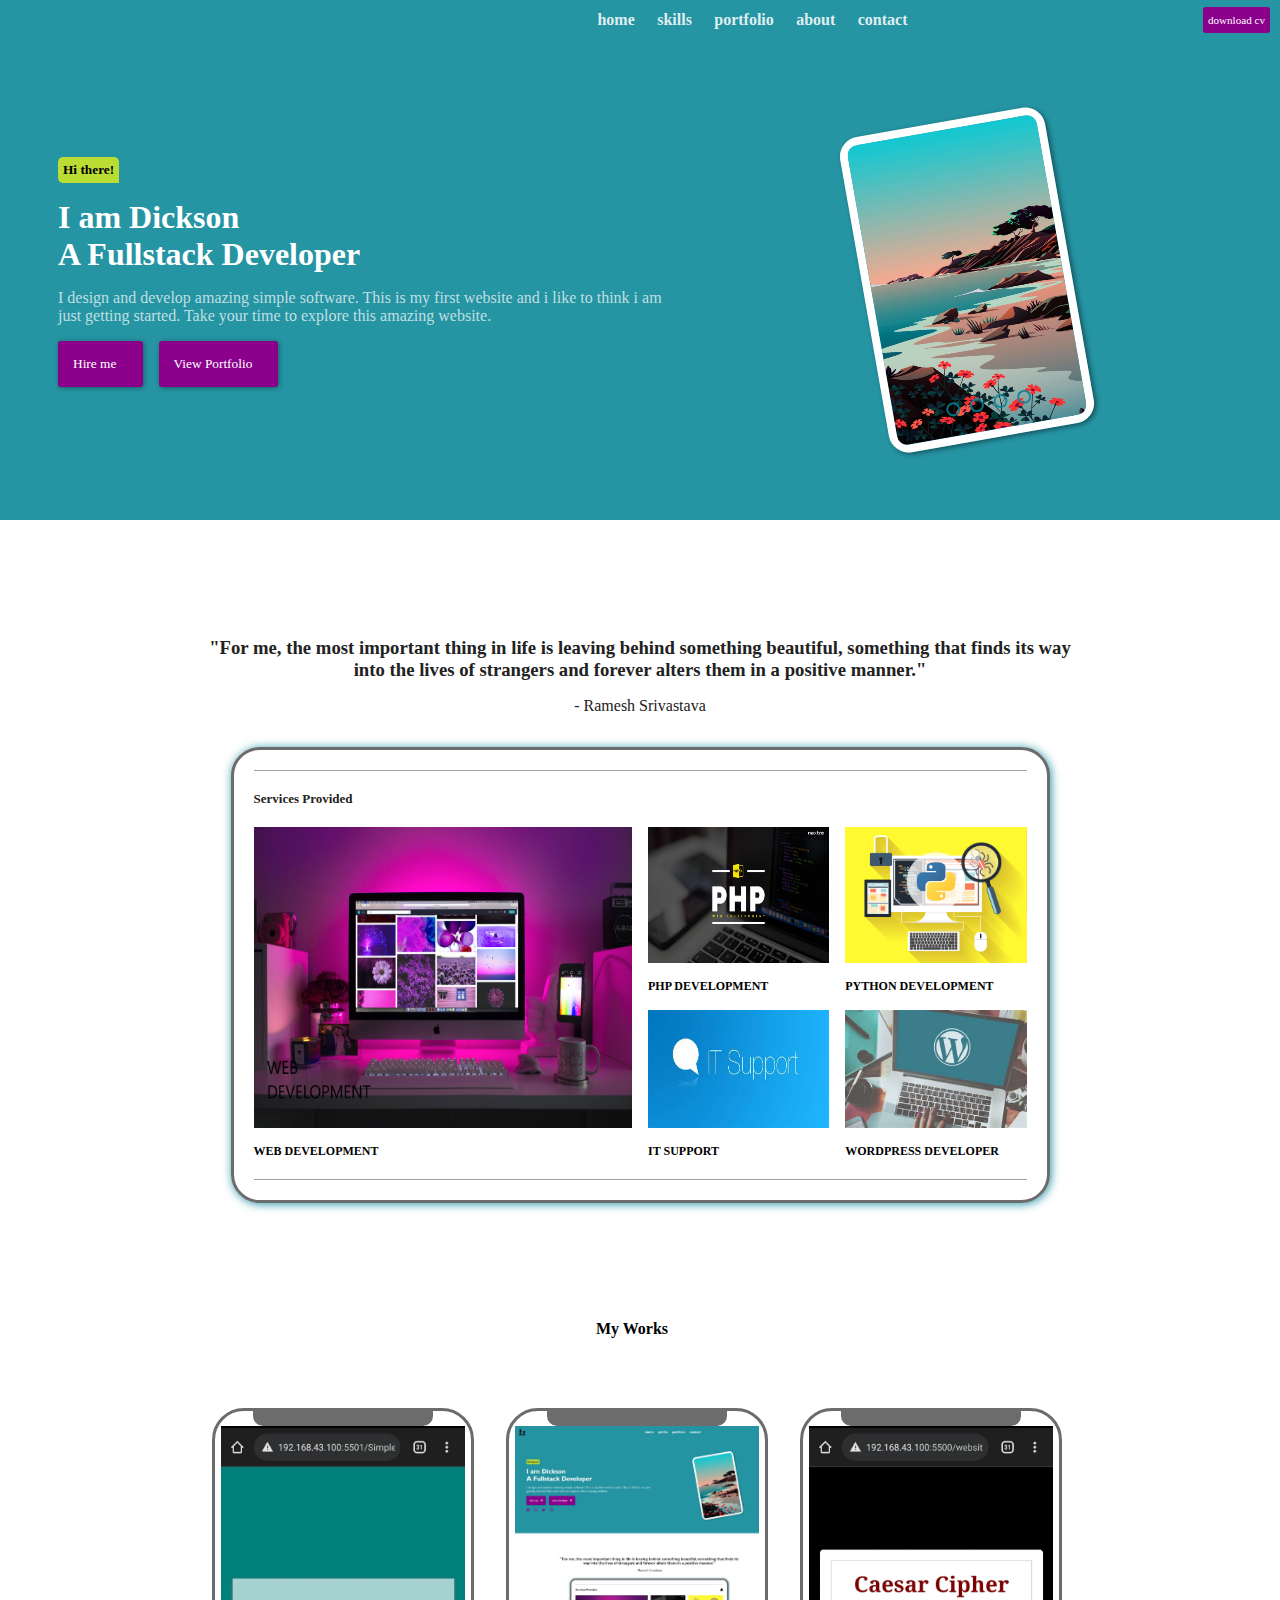
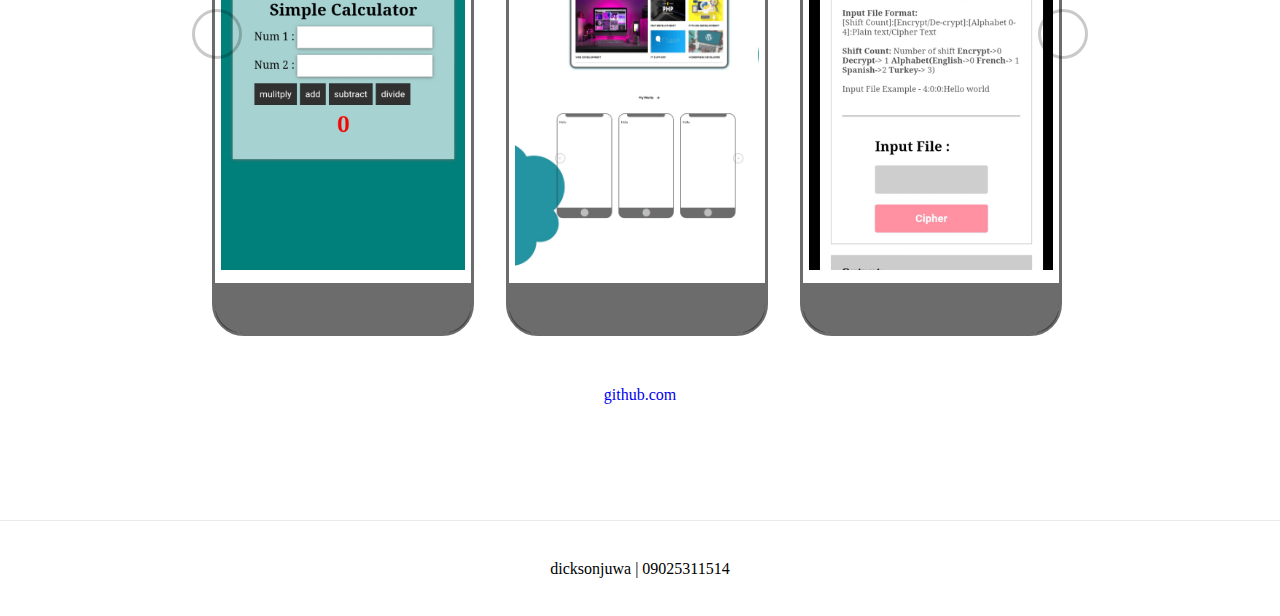
==== index.html @ 3d7883ad "Add files via upload" ====
<!DOCTYPE html>
<html lang="en">
<head>
    <meta charset="UTF-8">
    <meta http-equiv="X-UA-Compatible" content="IE=edge">
    <meta name="viewport" content="width=device-width, initial-scale=1.0">
    <link rel="stylesheet" href="/font-awesome/css/all.css">
    <title>Document</title>
    <link rel="stylesheet" href="index.css">
    <script src="/jquery-3.6.0.min.js"></script>
</head>
<body>

    <div class="one" id="home">
        <header class="" id="header">
            <div class="header-logo">
                <i class="fa fa-chess"></i>
                <div class="header-bars">
                    <i class="fa fa-bars" id="toggleBar"></i>
                    <i class="fa fa-times" id="cancelBar"></i>
                </div>
            </div>
            <div class="link-container" id="link-container">
                <menu>
                    <a href="#home">home</a>
                    <a href="#skills">skills</a>
                    <a href="#portfolio">portfolio</a>
                    <a href="#">about</a>
                    <a href="#contact">contact </a>
                </menu>
                <div class="download">
                    <button onclick="downloadCV()"><a href="#" class="aD">download cv</a></button>
                </div>
            </div>
        </header>
        <main>
            <div class="main-left">
                <span>Hi there!</span>
                <div class="hh1">
                   <h1>I am Dickson</h1>
                    <h1>A Fullstack Developer</h1>
                </div>
                <p>I design and develop amazing simple software. This is my first
                    website and i like to think i am just getting started. Take your time
                    to explore this amazing website.
                </p>
                <div class="explore">
                    <button><a href="" id="btn">Hire me <i class="fa fa-arrow-right"></i></a></button>
                    <button><a href="">View Portfolio <i class="fa fa-arrow-right"></i></a></button>
                </div>
                <div class="social-media">
                    <a href=""><i class="fab fa-facebook"></i></a>
                    <a href=""><i class="fab fa-instagram"></i></a>
                    <a href=""><i class="fab fa-twitter"></i></a>
                    <a href=""><i class="fab fa-github"></i></a>
                </div>
            </div>
            <div class="main-right">
                <div class="phone">
                    <div class="slider">
                        <div class="slides">
                            <input type="radio" name="radio-btn" id="radio1">
                            <input type="radio" name="radio-btn" id="radio2">
                            <input type="radio" name="radio-btn" id="radio3">
                            <input type="radio" name="radio-btn" id="radio4">

                            <div class="slide first">
                                <img src="images/1.jpg" alt="">
                            </div>
                            <div class="slide">
                                <img src="images/2.jpg" alt="">
                            </div>
                            <div class="slide">
                                <img src="images/car.jpg" alt="">
                            </div>
                            <div class="slide">
                                <img src="images/lm.jpg" alt="">
                            </div>

                            <div class="navigation-auto">
                                <div class="auto-btn1"></div>
                                <div class="auto-btn2"></div>
                                <div class="auto-btn3"></div>
                                <div class="auto-btn4"></div>
                            </div>
                        </div>
                        <div class="navigation-manual">
                            <label for="radio1" class="manual-btn"></label>
                            <label for="radio2" class="manual-btn"></label>
                            <label for="radio3" class="manual-btn"></label>
                            <label for="radio4" class="manual-btn"></label>
                        </div>
                    </div>
                </div>
            </div>
        </main>
    </div>

    <div class="two" id="skills">
        <div class="container2-header">
            <h3>"For me, the most important thing in life is leaving behind something beautiful, something that finds its way into the lives of strangers and forever alters them in a positive manner."</h3>
            <p>- Ramesh Srivastava</p>
        </div>
        <div class="profile-container">
            <div class="pch">
                <h4>Services Provided</h4>
                <i class="fa fa-bell"></i>
            </div>
            <div class="skills" id="skills">
                <div class="skills-left">
                    <img src="images/web.jpg" alt="" width="100%" height="100%">
                    <span>WEB DEVELOPMENT</span>
                </div>
                <div class="skills-right">
                    <div class="skrs">
                        <div class="skills-left">
                            <img src="images/php.jpg" alt="" width="100%" height="100%">
                            <span>PHP DEVELOPMENT</span>
                        </div>
                        <div class="skills-left">
                            <img src="images/python.png" alt="" width="100%" height="100%">
                            <span>PYTHON DEVELOPMENT</span>
                        </div>
                    </div>
                    <div class="skrs">
                        <div class="skills-left">
                            <img src="images/its.jpg" alt="" width="100%" height="100%">
                            <span>IT SUPPORT</span>
                        </div>
                        <div class="skills-left">
                            <img src="images/wp.jpg" alt="" width="100%" height="100%">
                            <span>WORDPRESS DEVELOPER</span>
                        </div>
                    </div>
                </div>
            </div>
        </div>
        <i class="cloud-design-two fa fa-cloud"></i>
    </div>
    
    <div class="three" id="portfolio">
        <i class="cloud-design-three fa fa-cloud"></i>
        <i class="fa fa-bird"></i>
        <div class="portfolio-header">
            <h4>My Works</h4>
            <i class="fa fa-arrow-right"></i>
        </div>
        <div class="portfolio-contents">
            <input type="radio" name="prevnext" id="prevRadio" checked>
            <input type="radio" name="prevnext" id="nextRadio">

            <label for="prevRadio" class="nextprev" id="prev">
                <i class="fa fa-arrow-left" ></i>
            </label>
            <label for="nextRadio" class="nextprev" id="next">
                <i class="fa fa-arrow-right" ></i>
            </label>
            <div class="portfolios" id="portfolios" >
                <div class="portfolio" id="portfolio1">
                    <div class="portfolio-item">
                        <div class="portfolio-item-head"></div>
                        <div class="portfolio-item-content" id="a">
                        </div>
                        <div class="portfolio-item-footer">
                            <i class="circ fa fa-circle"></i>
                        </div>
                    </div>
                    <div class="portfolio-item">
                        <div class="portfolio-item-head"></div>
                        <div class="portfolio-item-content" id="b">
                        </div>
                        <div class="portfolio-item-footer">
                            <i class="circ fa fa-circle"></i>
                        </div>
                    </div>
                    <div class="portfolio-item">
                        <div class="portfolio-item-head"></div>
                        <div class="portfolio-item-content" id="c">
                        </div>
                        <div class="portfolio-item-footer">
                            <i class="circ fa fa-circle"></i>
                        </div>
                    </div>
                </div>
                <div class="portfolio" id="portfolio2">
                    <div class="portfolio-item">
                        <div class="portfolio-item-head"></div>
                        <div class="portfolio-item-content" id="d">
                        </div>
                        <div class="portfolio-item-footer">
                            <i class="circ fa fa-circle"></i>
                        </div>
                    </div>
                    <div class="portfolio-item">
                        <div class="portfolio-item-head"></div>
                        <div class="portfolio-item-content" id="e">
                        </div>
                        <div class="portfolio-item-footer">
                            <i class="circ fa fa-circle"></i>
                        </div>
                    </div>
                    <div class="portfolio-item">
                        <div class="portfolio-item-head"></div>
                        <div class="portfolio-item-content" id="f">
                        </div>
                        <div class="portfolio-item-footer">
                            <i class="circ fa fa-circle"></i>
                        </div>
                    </div>
                </div>
            </div>
            
        </div>
        <span class="portfolio-header" ><a href="#" >github.com</a></span>
    </div>
    <!-- Go to Top Button -->
    <a href="#home" class="upp"  id="up"><i class="fa fa-arrow-up"></i></a>
    <div class="footer">
        <p>dicksonjuwa | 09025311514
        </p>
    </div>
    <script src="index.js"></script>
</body>
</html>
---- index.css ----
*{
    margin: 0;
    box-sizing: border-box;
    font-family:'Gill Sans', 'Gill Sans MT';
}

html{
    scroll-behavior: smooth;
}
:root{
    --bgSecond:rgba(27, 27, 27, 0.089);
    --bgFirst: rgba(2, 131, 148, 0.864);
    --btnBg: darkmagenta;
    --btnBgHover:rgb(110, 0, 110);
    --padding: 7px 10px;
    --textcolor:rgba(255, 255, 255, 0.712);
    --fontColor:rgb(34, 34, 34);
    --borderColor:rgba(53, 53, 53, 0.726);
}
a{
    text-decoration: none;
}
.one{
    background-color: var(--bgFirst);
    padding: 0;
    position: relative;
    z-index: 1;
}

header{
    display: flex;
    flex-wrap: wrap;
    padding: var(--padding);
    z-index: 4;
}
.fixed-header{
    position: fixed;
    top: 0;
    left: 0;
    width: 100%;
    background-color: var(--bgFirst);
    z-index: 100;
}
.fixed-header .link-container menu a{
    color: white;
}

/* header logo */
.header-logo{
    position: relative;
    flex:1;
    display: flex;
    align-items: center;
    z-index: 99;
}
.header-logo > i{
    padding: var(--padding);
    color: black;
    font-size: 2rem;
    text-shadow: 5px rgba(0, 0, 0, 0.137);
}
.header-bars{
    position: absolute;
    padding: 0;
    right: 2px;
    line-height: 50%;
    display: none;
}
.header-bars i{
    color: white;
    border: 1px solid rgba(255, 255, 255, 0.774);
    padding: var(--padding);
    cursor: pointer;
}

/* link container */
.link-container{
    flex: 4;
    display: flex;
    align-items: center;
}
.link-container menu{
    flex: 2;
    display: flex;
    flex-wrap: wrap;
    gap: 1.4rem;
    justify-content: center;
}
.link-container menu a{
    color: rgba(255, 255, 255, 0.87);
    font-weight: 600;
    transition: all .3s ease-in-out;
}
.link-container menu a:hover{
    transform: scale(1.2);
}
.download button{
    padding: 5px;
    border: none;
    outline: 0;
    border-radius: 3px;
    background-color: var(--btnBg);
    cursor: pointer;
}
.download button:hover{
    background-color: var(--btnBgHover);
}
.download button a{
    color: white;
    font-size: smaller;
}

/* fixed Header */
.fixed-nav{
    position: fixed;
    top: 0;
    left: 0;
    width: 100%;
    background-color: blueviolet;
    color: white;
    transition: all .3s ease-in-out;
}


main{
    padding: 5rem 10px;
    display: flex;
    flex-wrap: wrap;
}
main > div{
    flex: 1;
}
.main-left{
    display: flex;
    flex-direction: column;
    gap: 1rem;
    justify-content: center;
    padding-left: 3rem;
    color: white;
    z-index: 3;
}
.main-left span{
    position: relative;
    background-color: rgba(255, 255, 0, 0.685);
    color: black;
    font-weight: bold;
    font-size: smaller;
    width: fit-content;
    padding: 5px;
    border-radius: 5px 5px 0 5px;
}
.main-left p{
    color: var(--textcolor);
}
.explore{
    display: flex;
    gap: 1rem;
}
.explore button{
    padding: 15px;
    border: none;
    outline: none;
    border-radius: 3px;
    background-color: var(--btnBg);
    cursor: pointer;
    box-shadow: 1px 1px 5px rgba(0, 0, 0, 0.356);
}
.explore button a{
    color: white;
    display: flex;
    gap: 0.7rem;
    justify-content: center;
    align-items: center;
}
.social-media{
    display: flex;
    gap: 1.5rem;
}
.social-media a{
    text-decoration: none;
    color: var(--btnBg);
}
.phone{
    position: relative;
    height: 20rem;
    width: 13rem;
    margin: auto;
    border: 8px solid white;
    padding: 0;
    border-radius: 20px;
    box-shadow: 2px 2px 5px rgba(0, 0, 0, 0.466);
    transform: rotate(-10deg);
    z-index: 3;
}

.slider{
    width: 100%;
    height: 100%;
    border-radius: 10px;
    overflow: hidden;
}

.slides{
    width: 500%;
    height: 100%;
    display: flex;
}
.slides input{
    display: none;
}
.slide{
    width: 20%;
    transition: 2s;
}
.slide img{
    width: 100%;
    height: 100%;
}


.navigation-manual{
    position: absolute;
    width: 100%;
    margin-top: -40px;
    display: flex;
    justify-content: center;
}

/* .manual-btn{
    border: 2px solid var(--bgFirst);
    padding: 5px;
    border-radius: 10px;
    cursor: pointer;
    transition: 1s;
} */
.manual-btn:not(:last-child){
    margin-right: 10px;
}

.manual-btn:hover{
    background-color: var(--bgFirst);
}

#radio1:checked ~ .first{
    margin-left: 0;
}
#radio2:checked ~ .first{
    margin-left: -20%;
}
#radio3:checked ~ .first{
    margin-left: -40%;
}
#radio4:checked ~ .first{
    margin-left: -60%;
}

.navigation-auto{
    position: absolute;
    bottom: 20px;
    width: 100%;
    display: flex;
    justify-content: center;
}

.navigation-auto div{
    border: 2px solid var(--bgFirst);
    padding: 5px;
    border-radius: 10px;
    transition: 1s;
}

.navigation-auto div:not(:last-child){
    margin-right: 10px;
}

#radio1:checked ~ .navigation-auto .auto-btn1{
    background: var(--bgFirst);
}
#radio2:checked ~ .navigation-auto .auto-btn2{
    background: var(--bgFirst);
}
#radio3:checked ~ .navigation-auto .auto-btn3{
    background: var(--bgFirst);
}
#radio4:checked ~ .navigation-auto .auto-btn4{
    background: var(--bgFirst);
}


.two{
    width: 100%;
    height: 50rem;
    position: relative;
    right: 0;
    padding: 10px;
    display: flex;
    flex-direction: column;
    gap: 2rem;
    justify-content: center;
    align-items: center;
    overflow: hidden;
}
/* .two-display{
    transition: all 2s ease;
    animation: animate-display-container-right 1s 1 ease;
} */
@keyframes animate-display-container-right{
    from{
        right: -100%;
    }
    to{
        right: 0;
    }
}

.container2-header{
    width: 70%;
    text-align: center;
    display: flex;
    flex-direction: column;
    gap: 1rem;
    color: var(--fontColor);
}

.profile-container{
    width: 65%;
    display: flex;
    flex-direction: column;
    border: 3px solid var(--borderColor);
    border-radius: 1.8rem;
    padding: 20px;
    box-shadow: 1px 1px 10px var(--bgFirst);
}

.pch{
    display: flex;
    padding: 20px 0;
    border-top: 1px solid rgba(53, 53, 53, 0.466);
}
.pch h4{
    flex: 4;
    color: var(--fontColor);
    font-size: small;
}

.skills{
    flex: 4;
    display: flex;
    padding-bottom: 20px;
    border-bottom: 1px solid rgba(53, 53, 53, 0.466);
    gap: 1rem;
    width: 100%;
}

.skills > div{
    flex: 1;
}

.skills span{
    font-weight: 600;
    font-size: 12px;
}

.skills-left{
    display: flex;
    flex-direction: column;
    gap: 1rem;
}

.skills-right{
    display: flex;
    flex-direction: column;
    gap: 1rem;
}

.skills-right .skrs{
    flex: 1;
    display: flex;
    gap: 1rem;
}
.skrs > div{
    flex: 1;
}

/* Container Three Starts Here */

.three{
    height: 50rem;
    position: relative;
}
.portfolio-header{
    margin-bottom: 20px;
    display: flex;
    justify-content: center;
    align-items: center;
    gap: 1rem;
}
.portfolio-contents{
    width: 70%;
    padding: 10px;
    margin: auto;
    position: relative;
    overflow: hidden;
}

.portfolio-contents input{
    display: none;
}

.nextprev{
    position: absolute;
    top: 0;
    border: 3px solid rgba(0, 0, 0, 0.212);
    color: rgba(0, 0, 0, 0.212);
    cursor: pointer;
    padding: 10px;
    width: 50px;
    height: 50px;
    display: flex;
    justify-content: center;
    align-items: center;
    border-radius: 50%;
    z-index: 1;
    animation: animate-nextPrev 2s infinite ease-in-out;
}

.nextprev:hover{
    color: rgba(0, 0, 0, 0.616);
    transform: scale(0.9);
}

.nextprevHide{
    display: none;
}

#prev{
    top: 40%;
    left: 0;
}

#next{
    top: 40%;
    right: 0;
}

@keyframes animate-nextPrev{
    from{transform: scale(1);}
    to{transform: scale(1.1);}
}

.portfolios{
    width: 200%;
    padding: 10px;
    top: 0;
    left: 0%;
    position: relative;
    display: flex;
    gap: 2rem;
    transition: left 2s ease;
}

/* #prevRadio:checked ~ .portfolios{
    left: 0%;
}

#nextRadio:checked ~ .portfolios{
    left: -100%;
} */

.portfolio{
    flex: 100%;
    display: flex;
    gap: 2rem;
    padding: 30px 0;
}

.portfolio-item{
    flex: 33.3%;
    height: 33rem;
    border: 3px solid var(--borderColor);
    border-radius: 2rem;
    position: relative;
}

.portfolio-item-head{
    width: 70%;
    height: 15px;
    border-bottom-left-radius: 10px;
    border-bottom-right-radius: 10px;
    margin: auto;
    background-color: var(--borderColor);
}

.portfolio-item-footer{
    width: 100%;
    height: 50px;
    position: absolute;
    bottom: 0;
    border-bottom-left-radius: 26px;
    border-bottom-right-radius: 26px;
    margin: auto;
    background-color: var(--borderColor);
}

.circ{
    position: absolute;
    font-size: 40px;
    line-height: 40px;
    color: rgba(255, 255, 255, 0.568);
    top: 10%;
    left: 43%;
}
.portfolio-item-content{
    padding: 16px 10px;
    width: 95%;
    height: 85%;
    margin: auto;
    background-size: cover;
}

#a{
    background-image: url("images/a.png");
}
#b{
    background-image: url("images/f.jpeg");
}
#c{
    background-image: url("images/b.png");
}
#d{
    background-image: url("images/d.png");
}
#e{
    background-image: url("images/e.png");
}
#f{
    background-image: url("images/c.png");
}
.cloud-design-three{
    position: absolute;
    bottom: 0;
    left: -20%;
    font-size: 500px;
    color: var(--bgFirst);
    border: none;
    z-index: 0;
    transform: rotate(80deg);
}
.cloud-design-two{
    position: absolute;
    bottom: 0;
    right: -30%;
    font-size: 500px;
    color: var(--bgFirst);
    border: none;
    z-index: -1;
    transform: rotate(270deg);
}
.upp{
    display: none;
}
.up{
    background-color: var(--bgFirst);
    color: white;
    position: fixed;
    width: 50px;
    height: 50px;
    display: flex;
    align-items: center;
    justify-content: center;
    bottom: 20px;
    right: 20px;
    padding: 1rem;
    border-radius: 50%;
    font-weight: bolder;
    transition: all .3s ease-in-out;
    animation: up-animate 2s infinite 2s ease-in-out;
}
@keyframes up-animate{
    from{transform: scale(1);}
    to{transform: scale(1.2);}
}
.up:hover{
    transition: all .3s ease;
    transform: scale(1.2);
}


.footer{
    position: relative;
    bottom: 0;
    height: 6rem;
    border-top: 1px solid var(--bgSecond);
    display: flex;
    justify-content: center;
    align-items: center;
}
@media (max-width: 920px) {
    .portfolios{
        width: 300%;
    }
    .portfolio{
        flex: 150%;
    }
    .portfolio-item{
        flex: 75%;
    }
    
    
}

@media (max-width:640px){
    header{
        flex-direction: column;
    }
    .header-bars{
        display: block;
    }
    .header-bars #cancelBar{
        display: none;
    }

    main{
        flex-direction: column;
        position: relative;
    }
    .one{
        overflow: hidden;
    }
    .phone{
        position: absolute;
        top: 10%;
        right: -25%;
        z-index: 1;
    }

    .main-left{
        padding-left: 0;
    }

    .hh1{
        font-size: small;
    }
    .link-container{
        display: none;
    }  
    .show-link{
        display: flex;
        position: relative;
        width: 100%;
        top: 0;
        left: 0;
        flex-direction: column;
        justify-content: left;
        padding: 10px 0;
        background-color: var(--bgSecond);
        transition: all .3s ease-in-out;
        animation: animate-mobilemenu .4s 1 ease-in-out;
    }
    .show-link menu{
        display: flex;
        gap: 1.5rem;
        width: 100%;
        flex-direction: column;
        padding: 10px;
    }
    @keyframes animate-mobilemenu{
        from{
            top: 0;
            left: -100%;
            transform: rotate(-45deg);
        }
        to{left: 0;}
    }
    .link-container menu a:hover{
        transform: scale(1);
    }
    .two{
        height: 40rem;
    }

    .container2-header{
        width: 100%;
        font-size: smaller;
    }
    .profile-container{
        width: 100%;
        padding: 10px;
        height: auto;
        flex-direction: column;
    }
    .pch{
        padding: 10px 0;
    }
    .skills{
        gap: 0.5rem;
    }
    .skills span{
        font-size: 12px;
        font-weight: 200;
    }
    .skills-left{
        gap: 0.5rem;
        display: flex;
        justify-content: center;
    }
    .skills-right{
        gap: 0.5rem;
    }
    .skills-right .skrs{
        gap: 0.5rem;
    }

    .cloud-design-three{
        left: -60%;
    }
    .cloud-design-two{
        right: -80%;
    }
    .portfolios{
        width: 600%;
    }
    .portfolio{
        flex: 300%;
    }
    .portfolio-item{
        flex: 1;
    }
    
    

}
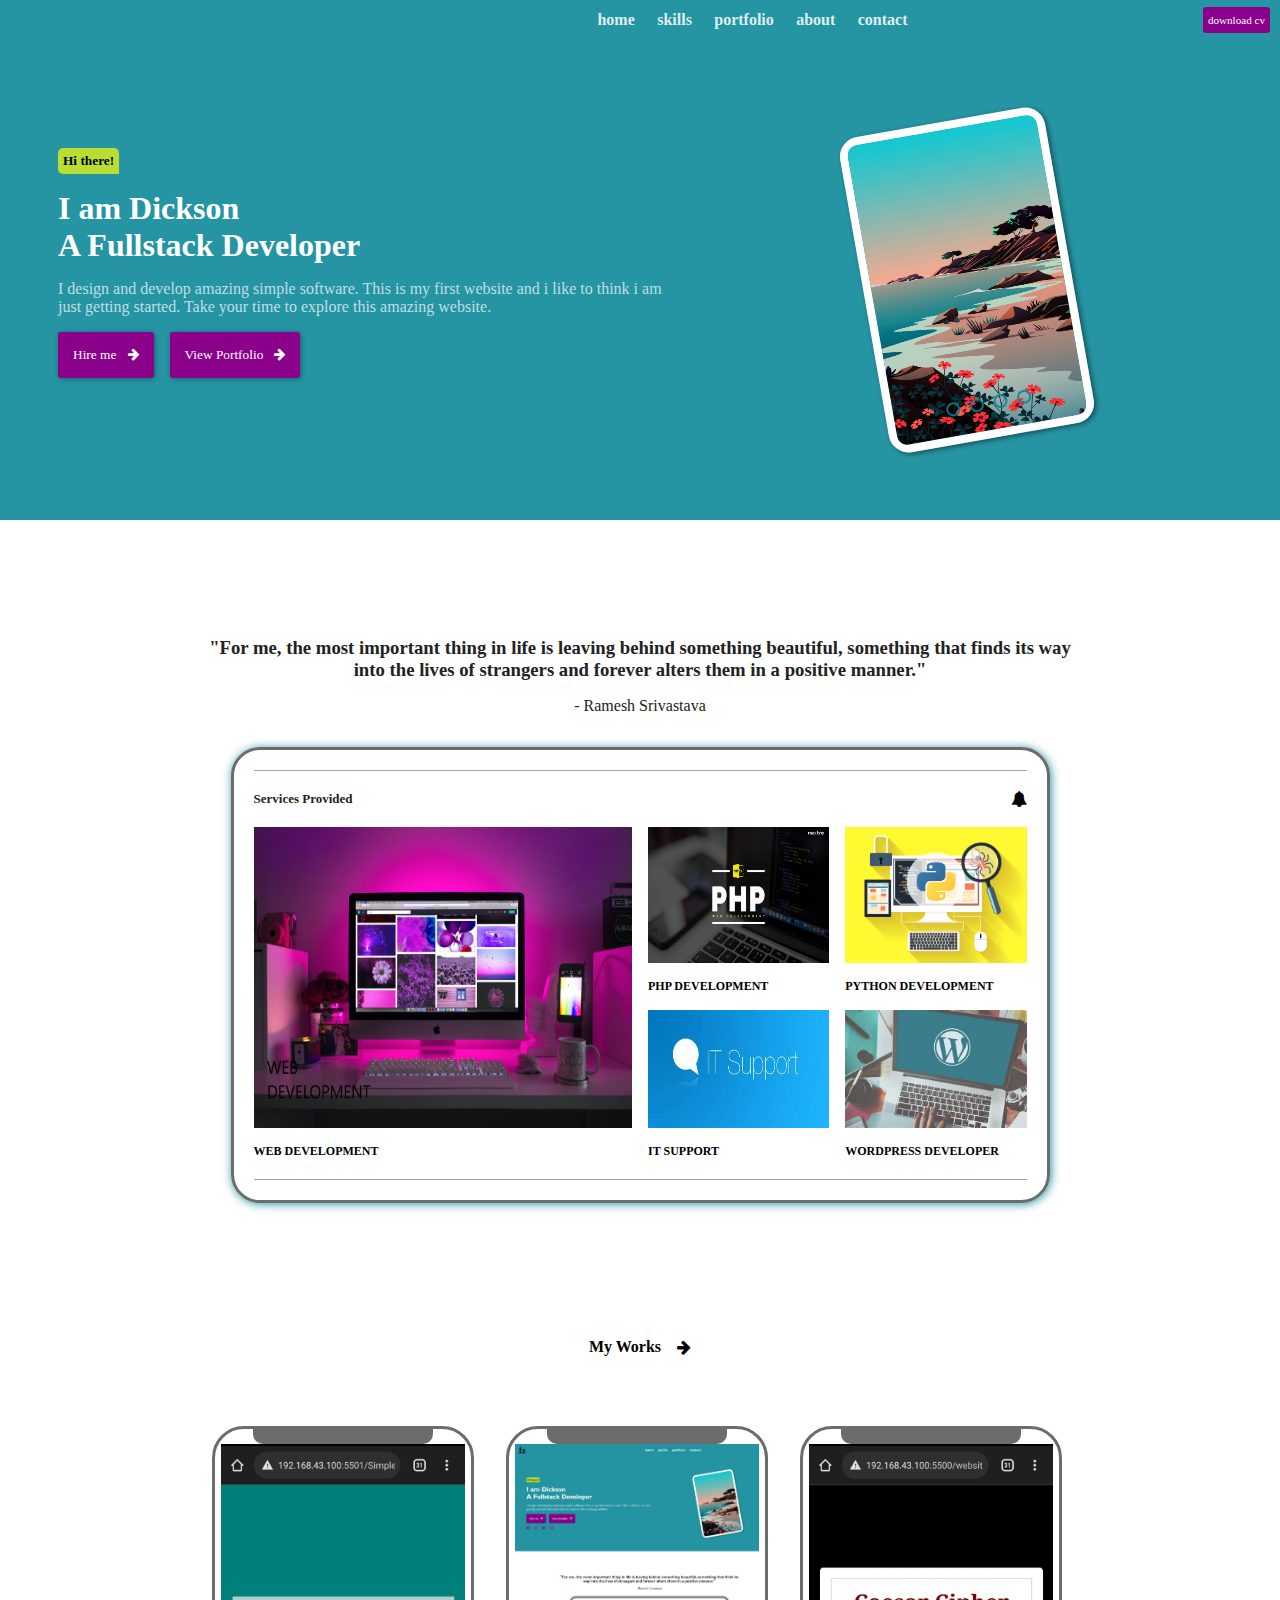
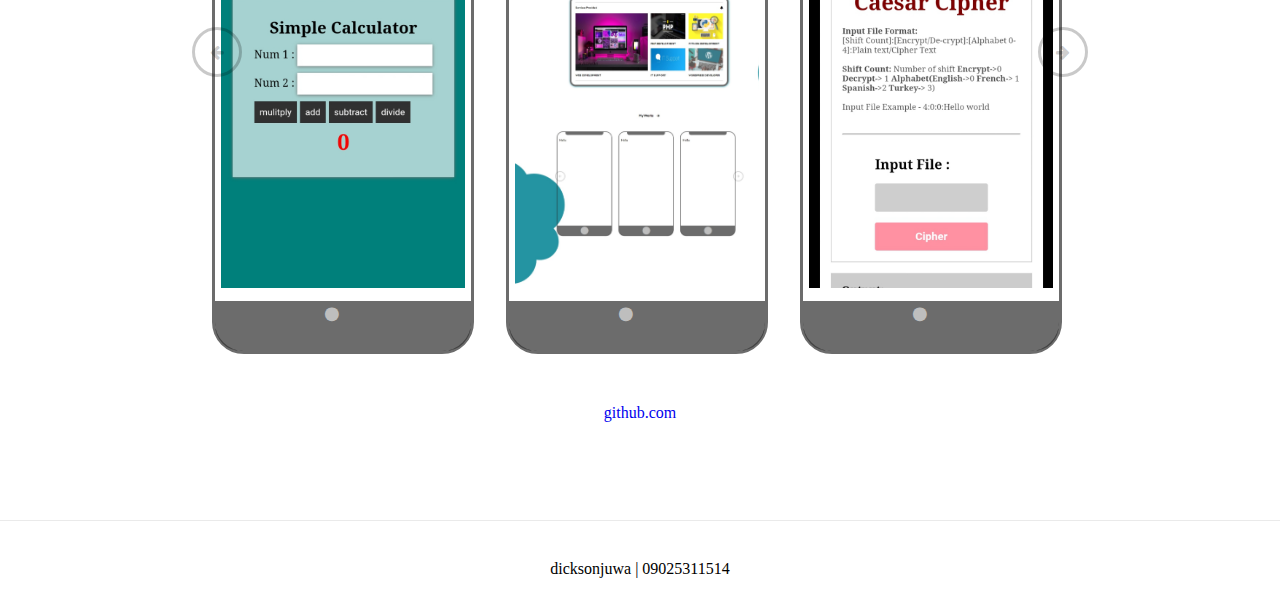
==== commit be06038e: "Update index.html" ====
--- a/index.html
+++ b/index.html
@@ -7,6 +7,7 @@
     <link rel="stylesheet" href="/font-awesome/css/all.css">
     <title>Document</title>
     <link rel="stylesheet" href="index.css">
+    <link rel="stylesheet" href="https://cdnjs.cloudflare.com/ajax/libs/font-awesome/4.7.0/css/font-awesome.min.css">
     <script src="/jquery-3.6.0.min.js"></script>
 </head>
 <body>
@@ -221,4 +222,4 @@
     </div>
     <script src="index.js"></script>
 </body>
-</html>+</html>
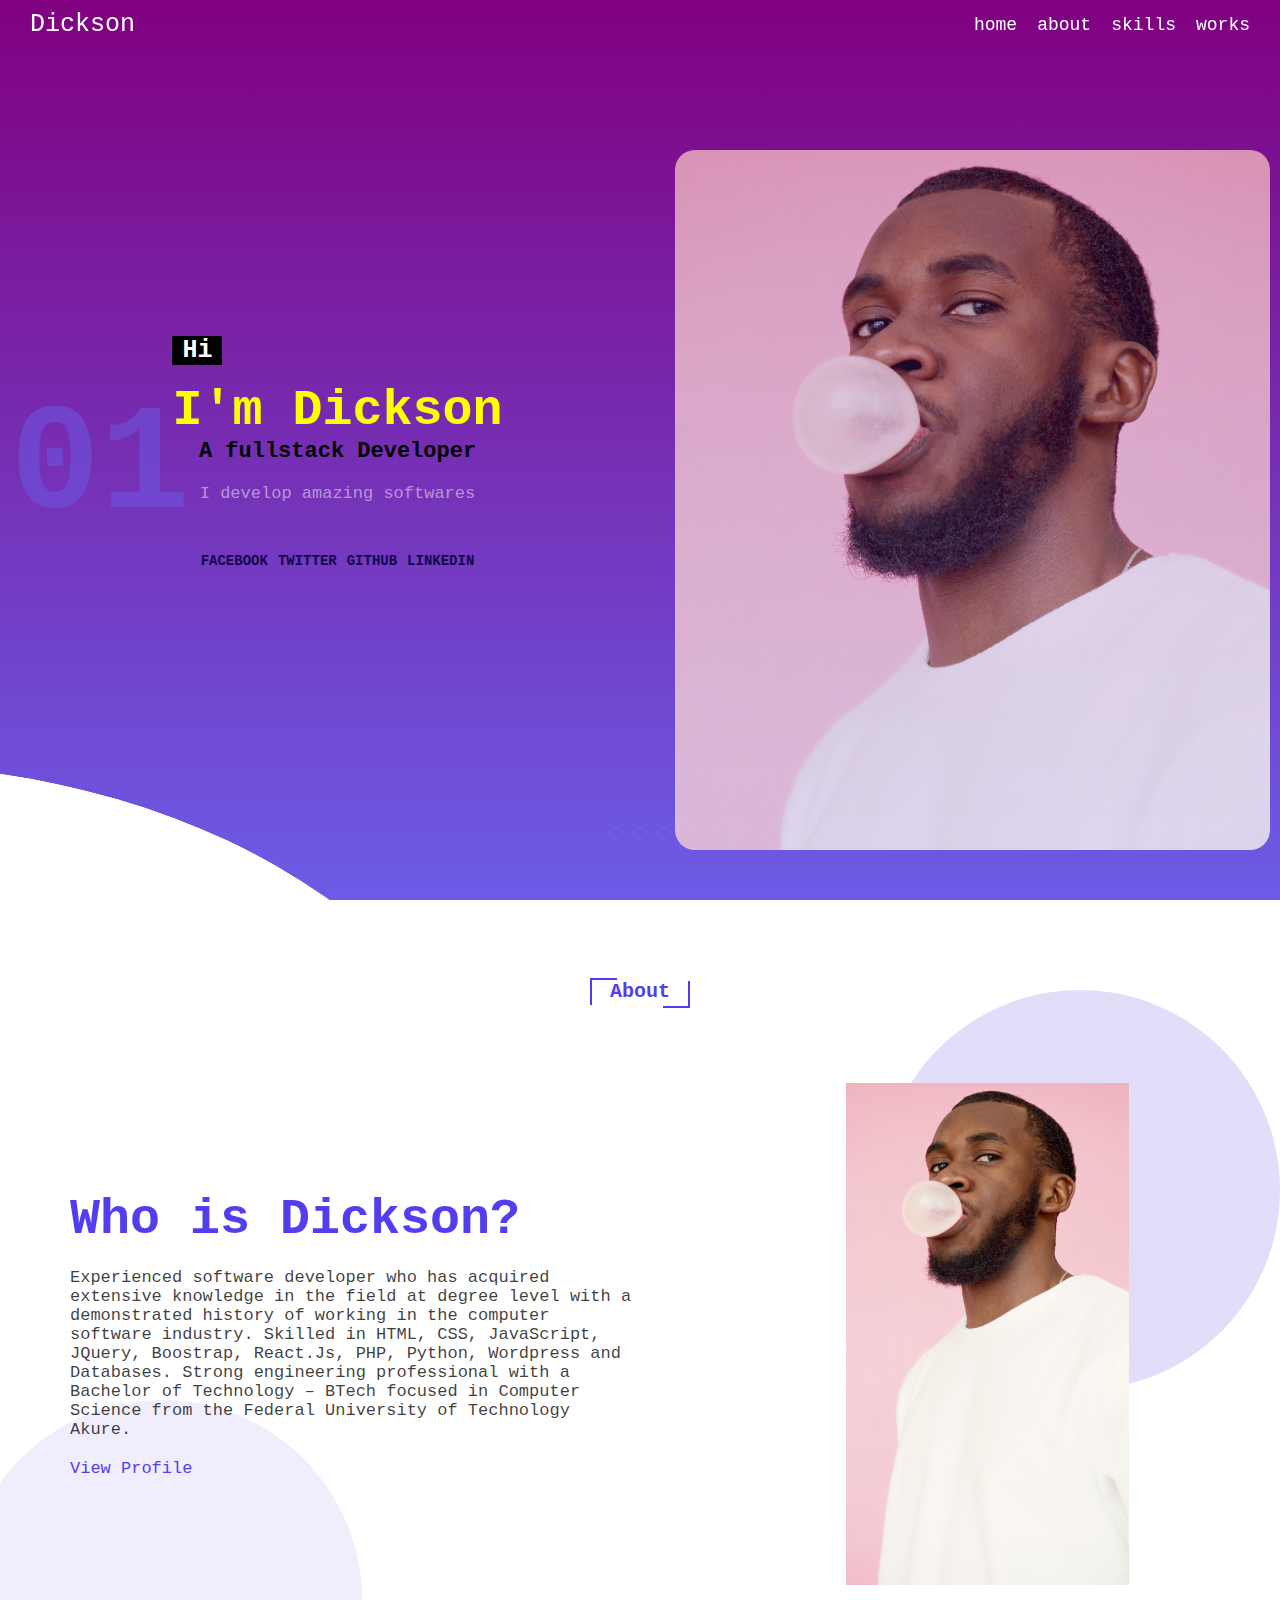
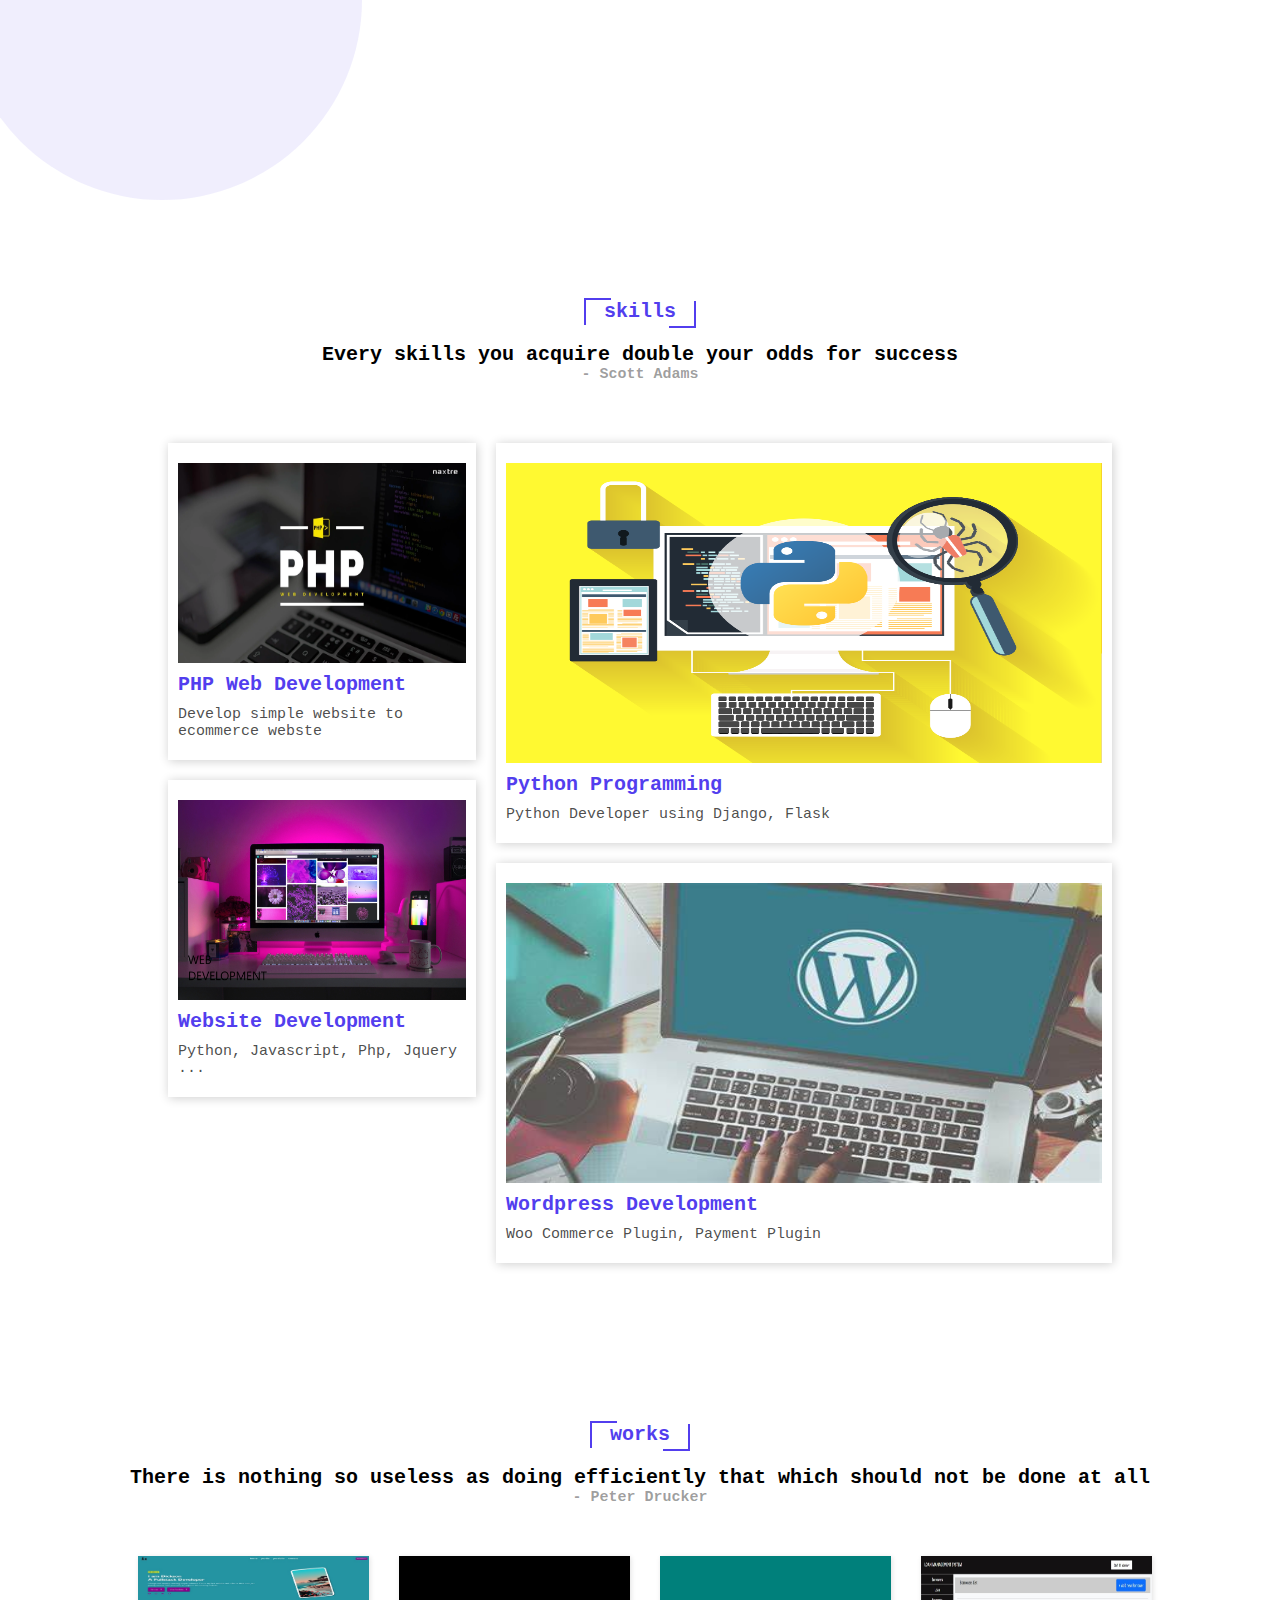
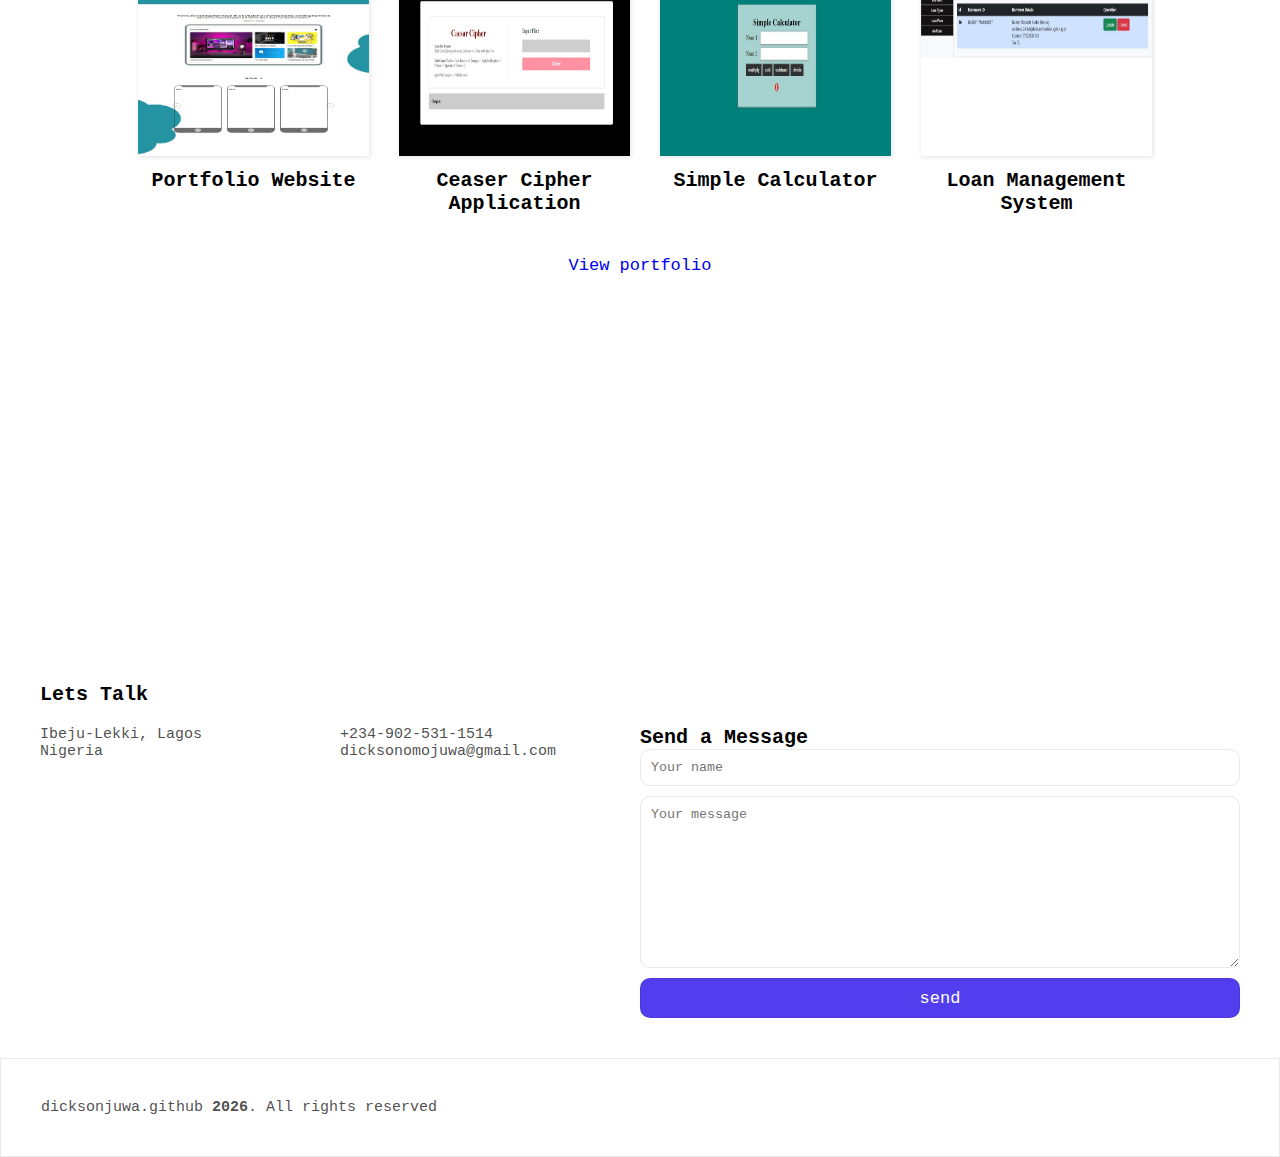
==== commit 20b962a1: "Add files via upload" ====
--- a/index.html
+++ b/index.html
@@ -3,223 +3,321 @@
 <head>
     <meta charset="UTF-8">
     <meta http-equiv="X-UA-Compatible" content="IE=edge">
-    <meta name="viewport" content="width=device-width, initial-scale=1.0">
-    <link rel="stylesheet" href="/font-awesome/css/all.css">
+    <meta name="viewport" content="width=device-width, initial-scale=1.0, maximum-scale= 1.0, user-scalable=0">
     <title>Document</title>
+    <link rel="stylesheet" href="font-awesome/css/all.css">
     <link rel="stylesheet" href="index.css">
-    <link rel="stylesheet" href="https://cdnjs.cloudflare.com/ajax/libs/font-awesome/4.7.0/css/font-awesome.min.css">
-    <script src="/jquery-3.6.0.min.js"></script>
+    <script src="jquery.js"></script>
+    <script src="index.js"></script>
 </head>
 <body>
-
-    <div class="one" id="home">
-        <header class="" id="header">
-            <div class="header-logo">
-                <i class="fa fa-chess"></i>
-                <div class="header-bars">
-                    <i class="fa fa-bars" id="toggleBar"></i>
-                    <i class="fa fa-times" id="cancelBar"></i>
-                </div>
-            </div>
-            <div class="link-container" id="link-container">
-                <menu>
-                    <a href="#home">home</a>
-                    <a href="#skills">skills</a>
-                    <a href="#portfolio">portfolio</a>
-                    <a href="#">about</a>
-                    <a href="#contact">contact </a>
-                </menu>
-                <div class="download">
-                    <button onclick="downloadCV()"><a href="#" class="aD">download cv</a></button>
-                </div>
-            </div>
-        </header>
-        <main>
-            <div class="main-left">
-                <span>Hi there!</span>
-                <div class="hh1">
-                   <h1>I am Dickson</h1>
-                    <h1>A Fullstack Developer</h1>
-                </div>
-                <p>I design and develop amazing simple software. This is my first
-                    website and i like to think i am just getting started. Take your time
-                    to explore this amazing website.
-                </p>
-                <div class="explore">
-                    <button><a href="" id="btn">Hire me <i class="fa fa-arrow-right"></i></a></button>
-                    <button><a href="">View Portfolio <i class="fa fa-arrow-right"></i></a></button>
-                </div>
-                <div class="social-media">
-                    <a href=""><i class="fab fa-facebook"></i></a>
-                    <a href=""><i class="fab fa-instagram"></i></a>
-                    <a href=""><i class="fab fa-twitter"></i></a>
-                    <a href=""><i class="fab fa-github"></i></a>
-                </div>
-            </div>
-            <div class="main-right">
-                <div class="phone">
-                    <div class="slider">
-                        <div class="slides">
-                            <input type="radio" name="radio-btn" id="radio1">
-                            <input type="radio" name="radio-btn" id="radio2">
-                            <input type="radio" name="radio-btn" id="radio3">
-                            <input type="radio" name="radio-btn" id="radio4">
-
-                            <div class="slide first">
-                                <img src="images/1.jpg" alt="">
-                            </div>
-                            <div class="slide">
-                                <img src="images/2.jpg" alt="">
-                            </div>
-                            <div class="slide">
-                                <img src="images/car.jpg" alt="">
-                            </div>
-                            <div class="slide">
-                                <img src="images/lm.jpg" alt="">
-                            </div>
-
-                            <div class="navigation-auto">
-                                <div class="auto-btn1"></div>
-                                <div class="auto-btn2"></div>
-                                <div class="auto-btn3"></div>
-                                <div class="auto-btn4"></div>
-                            </div>
-                        </div>
-                        <div class="navigation-manual">
-                            <label for="radio1" class="manual-btn"></label>
-                            <label for="radio2" class="manual-btn"></label>
-                            <label for="radio3" class="manual-btn"></label>
-                            <label for="radio4" class="manual-btn"></label>
+    <!-- header starts here -->
+    <header class="header">
+
+        <a href="#home" class="logo"><i class="fa fa-magic"></i>Dickson</a>
+
+        <i class="fa fa-bars" id="bars"></i>
+
+        <!-- Menu links start -->
+        <nav class="navbar">
+            <ul>
+                <li><a href="#home">home</a></li>
+                <li><a href="#about">about</a></li>
+                <li><a href="#skills">skills</a></li>
+                <li><a href="#works">works</a></li>
+            </ul>
+        </nav>
+
+    </header>
+    <!-- Header Ends Here -->
+
+
+
+
+    <!-- Home section starts -->
+    <section class="home" id="home">
+        
+        <div class="col">
+            <div class="slider">
+                <div class="slides">
+                    <input type="radio" name="radio-btn" id="radio1">
+                    <input type="radio" name="radio-btn" id="radio2">
+                    <input type="radio" name="radio-btn" id="radio3">
+
+                    
+                    <div class="slide first">
+                        <div class="slide-content">
+                            <h1>I'm Dickson</h1>
+                            <h2>A fullstack Developer</h2>
+                            <p>I develop amazing softwares</p>
+                            <ul>
+                                <li><a href="#">FACEBOOK</a></li>
+                                <li><a href="#">TWITTER</a></li>
+                                <li><a href="#">GITHUB</a></li>
+                                <li><a href="#">LINKEDIN</a></li>
+                            </ul>
+                            
+                            <span class="slide-number">01</span>
+                        </div>
+                        <div class="slide-image">
                         </div>
                     </div>
-                </div>
-            </div>
-        </main>
+                    <div class="slide second">
+                        <div class="slide-content">
+                            <h1>I'm Dickson</h1>
+                            <h2>A fullstack Developer</h2>
+                            <p>I develop amazing softwares</p>
+                            <ul>
+                                <li><a href="#">FACEBOOK</a></li>
+                                <li><a href="#">TWITTER</a></li>
+                                <li><a href="#">GITHUB</a></li>
+                                <li><a href="#">LINKEDIN</a></li>
+                            </ul>
+                            
+                            <span class="slide-number">02</span>
+                        </div>
+                        <div class="slide-image">
+                        </div>
+                    </div>
+                    <div class="slide third">
+                        <div class="slide-content">
+                            <h1>I'm Dickson</h1>
+                            <h2>A fullstack Developer</h2>
+                            <p>I develop amazing softwares</p>
+                            <ul>
+                                <li><a href="#">FACEBOOK</a></li>
+                                <li><a href="#">TWITTER</a></li>
+                                <li><a href="#">GITHUB</a></li>
+                                <li><a href="#">LINKEDIN</a></li>
+                            </ul>
+                            
+                            <span class="slide-number">03</span>
+                        </div>
+                        <div class="slide-image">
+                        </div>
+                    </div>
+                    <div class="navigation-auto">
+                        <div class="auto-btn1"></div>
+                        <div class="auto-btn2"></div>
+                        <div class="auto-btn3"></div>
+                    </div>
+                    <script>
+                        // Start of Background Image Changing 
+                        var counter = 1;
+                        setInterval(function(){
+                            var rad = document.getElementById('radio' + counter)
+                            rad.checked = true;
+                            counter++;
+                            if(counter > 3){
+                                counter = 1;
+                            }
+                        }, 7000);
+                    // End of Background Image Change
+                    </script>
+                </div>
+                <div class="navigation-manual">
+                    <label for="radio1" class="manual-btn"></label>
+                    <label for="radio2" class="manual-btn"></label>
+                    <label for="radio3" class="manual-btn"></label>
+                </div>
+            </div>
+        </div>
+        </div>
+
+        <i class="fa fa-cog cog1"></i>
+        <i class="fa fa-cog cog2"></i>
+        <div class="waves"></div>
+        <div class="waves wave2"></div>
+        <div class="waves wave3"></div>
+        <div class="waves wave4"></div>
+    </section>
+    <!-- Home section ends -->
+
+
+
+    <!-- About section starts -->
+    <section class="about" id="about">
+        <h1 class="heading">About</h1>
+
+        <div class="row">
+            <div class="content">
+                <h1>Who is Dickson?</h1>
+                <p>Experienced software developer who has acquired extensive knowledge in the field at degree level with a demonstrated history of working in the computer software industry. Skilled in HTML, CSS, JavaScript, JQuery, Boostrap, React.Js, PHP, Python, Wordpress and Databases. Strong engineering professional with a Bachelor of Technology – BTech focused in Computer Science from the Federal University of Technology Akure.</p>
+                <a href="#">View Profile <i class="fa fa-arrow-right"></i></a>
+            </div>
+            <div class="image">
+                <img src="images/ddd.jpg" alt="">
+            </div>
+        </div>
+    </section>
+
+    <script>
+        $(document).ready(function(){
+            var aboutHeight = $('#about').position().top;
+            $(window).on('scroll', function(){
+                if($(window).scrollTop() > aboutHeight/3){
+                    $('#about').css({
+                        'animation': 'entrance-left 1s linear 1'
+                    });
+                }else{
+                    $('#about').css({
+                        'animation': 'none'
+                    });
+                }
+            })
+            console.log(aboutHeight);
+        })
+    </script>
+    <!-- About section ends -->
+
+
+
+    <!-- Skills section starts -->
+    <section class="skills" id="skills">
+
+        <h1 class="heading">skills</h1>
+        <h1>Every skills you acquire double your odds for success </h1>
+        <h2>- Scott Adams</h2>
+        <div class="row">
+            <div class=" col col1">
+                <div class="skill skill1">
+                    <img src="images/php.jpg" alt="">
+                    <h1 class="skill-head">PHP Web Development</h1>
+                    <p>Develop simple website to ecommerce webste</p>
+                </div>
+                <div class="skill skill2">
+                    <img src="images/web.jpg" alt="">
+                    <h1 class="skill-head">Website Development</h1>
+                    <p>Python, Javascript, Php, Jquery ...</p>
+                </div>
+            </div>
+            <div class="col col2">
+                <div class="skill skill3">
+                    <img src="images/python.png" alt="">
+                    <h1 class="skill-head">Python Programming</h1>
+                    <p>Python Developer using Django, Flask</p>
+                </div>
+                <div class="skill skill4">
+                    <img src="images/wp.jpg" alt="">
+                    <h1 class="skill-head">Wordpress Development</h1>
+                    <p>Woo Commerce Plugin, Payment Plugin</p>
+                </div>
+            </div>
+        </div>
+
+        <i class="fa fa-cloud"></i>
+    </section>
+    <script>
+        $(document).ready(function(){
+            var skillHeight = $('#skills').position().top;
+            $(window).on('scroll', function(){
+                if($(window).scrollTop() > skillHeight/1.5){
+                    $('.skill1').css({
+                        'animation': 'entrance-left 1s linear 1'
+                    });
+                    $('.skill2').css({
+                        'animation': 'entrance-right 1s linear 1'
+                    });
+                    $('.skill3').css({
+                        'animation': 'entrance-right 1s linear 1'
+                    });
+                    $('.skill4').css({
+                        'animation': 'entrance-left 1s linear 1'
+                    });
+                }else{
+                    $('.skill1').css({
+                        'animation': 'none'
+                    });
+                    $('.skill2').css({
+                        'animation': 'none'
+                    });
+                    $('.skill3').css({
+                        'animation': 'none'
+                    });
+                    $('.skill4').css({
+                        'animation': 'none'
+                    });
+                }
+            })
+            console.log(aboutHeight);
+        })
+    </script>
+    <!-- Skills section ends -->
+
+
+
+    <!-- Works Section starts -->
+    <section class="works" id="works">
+        <h1 class="heading">works</h1>
+        <h1>There is nothing so useless as doing efficiently that which should not be done at all</h1>
+        <h2>- Peter Drucker</h2>
+        <div class="row">
+            <div class="col col1">
+                <img src="images/f.jpeg" alt="">
+                <h1>Portfolio Website</h1>
+            </div>
+            <div class="col col2">
+                <img src="images/ccip.jpeg" alt="">
+                <h1>Ceaser Cipher Application</h1>
+            </div>
+            <div class="col col3">
+                <img src="images/sca.jpeg" alt="">
+                <h1>Simple Calculator</h1>
+            </div>
+            <div class="col col3">
+                <img src="images/lms.jpeg" alt="">
+                <h1>Loan Management System</h1>
+            </div>
+        </div>
+        <a href="#">View portfolio</a>
+    </section>
+
+    <!-- Works Section ends -->
+
+    
+    <!-- Contact Section Starts -->
+    <div class="contact" id="contact">
+        <h1>Lets Talk</h1>
+        <div class="row">
+            <div class="col col1">
+                <p>Ibeju-Lekki, Lagos</p>
+                <p>Nigeria</p>
+            </div>
+            <div class="col col2">
+                <p>+234-902-531-1514</p>
+                <p>dicksonomojuwa@gmail.com</p>
+                <div>
+                    <a href="#"><i class="fab fa-linkedin"></i></a>
+                <a href="#"><i class="fab fa-instagram"></i></a>
+                <a href="#"><i class="fab fa-twitter"></i></a>
+                <a href="#"><i class="fab fa-github"></i></a>
+                </div>
+            </div>
+            <div class="col col3">
+                <h1>Send a Message</h1>
+                <form action="">
+                    <input type="text" name="name" id="name" placeholder="Your name">
+                    <textarea name="msg" id="msg" cols="30" rows="10" placeholder="Your message"></textarea>
+                    <input class="btn" type="submit" value="send">
+                </form>
+            </div>
+        </div>
     </div>
-
-    <div class="two" id="skills">
-        <div class="container2-header">
-            <h3>"For me, the most important thing in life is leaving behind something beautiful, something that finds its way into the lives of strangers and forever alters them in a positive manner."</h3>
-            <p>- Ramesh Srivastava</p>
-        </div>
-        <div class="profile-container">
-            <div class="pch">
-                <h4>Services Provided</h4>
-                <i class="fa fa-bell"></i>
-            </div>
-            <div class="skills" id="skills">
-                <div class="skills-left">
-                    <img src="images/web.jpg" alt="" width="100%" height="100%">
-                    <span>WEB DEVELOPMENT</span>
-                </div>
-                <div class="skills-right">
-                    <div class="skrs">
-                        <div class="skills-left">
-                            <img src="images/php.jpg" alt="" width="100%" height="100%">
-                            <span>PHP DEVELOPMENT</span>
-                        </div>
-                        <div class="skills-left">
-                            <img src="images/python.png" alt="" width="100%" height="100%">
-                            <span>PYTHON DEVELOPMENT</span>
-                        </div>
-                    </div>
-                    <div class="skrs">
-                        <div class="skills-left">
-                            <img src="images/its.jpg" alt="" width="100%" height="100%">
-                            <span>IT SUPPORT</span>
-                        </div>
-                        <div class="skills-left">
-                            <img src="images/wp.jpg" alt="" width="100%" height="100%">
-                            <span>WORDPRESS DEVELOPER</span>
-                        </div>
-                    </div>
-                </div>
-            </div>
-        </div>
-        <i class="cloud-design-two fa fa-cloud"></i>
-    </div>
-    
-    <div class="three" id="portfolio">
-        <i class="cloud-design-three fa fa-cloud"></i>
-        <i class="fa fa-bird"></i>
-        <div class="portfolio-header">
-            <h4>My Works</h4>
-            <i class="fa fa-arrow-right"></i>
-        </div>
-        <div class="portfolio-contents">
-            <input type="radio" name="prevnext" id="prevRadio" checked>
-            <input type="radio" name="prevnext" id="nextRadio">
-
-            <label for="prevRadio" class="nextprev" id="prev">
-                <i class="fa fa-arrow-left" ></i>
-            </label>
-            <label for="nextRadio" class="nextprev" id="next">
-                <i class="fa fa-arrow-right" ></i>
-            </label>
-            <div class="portfolios" id="portfolios" >
-                <div class="portfolio" id="portfolio1">
-                    <div class="portfolio-item">
-                        <div class="portfolio-item-head"></div>
-                        <div class="portfolio-item-content" id="a">
-                        </div>
-                        <div class="portfolio-item-footer">
-                            <i class="circ fa fa-circle"></i>
-                        </div>
-                    </div>
-                    <div class="portfolio-item">
-                        <div class="portfolio-item-head"></div>
-                        <div class="portfolio-item-content" id="b">
-                        </div>
-                        <div class="portfolio-item-footer">
-                            <i class="circ fa fa-circle"></i>
-                        </div>
-                    </div>
-                    <div class="portfolio-item">
-                        <div class="portfolio-item-head"></div>
-                        <div class="portfolio-item-content" id="c">
-                        </div>
-                        <div class="portfolio-item-footer">
-                            <i class="circ fa fa-circle"></i>
-                        </div>
-                    </div>
-                </div>
-                <div class="portfolio" id="portfolio2">
-                    <div class="portfolio-item">
-                        <div class="portfolio-item-head"></div>
-                        <div class="portfolio-item-content" id="d">
-                        </div>
-                        <div class="portfolio-item-footer">
-                            <i class="circ fa fa-circle"></i>
-                        </div>
-                    </div>
-                    <div class="portfolio-item">
-                        <div class="portfolio-item-head"></div>
-                        <div class="portfolio-item-content" id="e">
-                        </div>
-                        <div class="portfolio-item-footer">
-                            <i class="circ fa fa-circle"></i>
-                        </div>
-                    </div>
-                    <div class="portfolio-item">
-                        <div class="portfolio-item-head"></div>
-                        <div class="portfolio-item-content" id="f">
-                        </div>
-                        <div class="portfolio-item-footer">
-                            <i class="circ fa fa-circle"></i>
-                        </div>
-                    </div>
-                </div>
-            </div>
-            
-        </div>
-        <span class="portfolio-header" ><a href="#" >github.com</a></span>
-    </div>
-    <!-- Go to Top Button -->
-    <a href="#home" class="upp"  id="up"><i class="fa fa-arrow-up"></i></a>
-    <div class="footer">
-        <p>dicksonjuwa | 09025311514
-        </p>
-    </div>
-    <script src="index.js"></script>
+    <!-- Contact Section ends -->
+
+
+    <footer>
+        <p>dicksonjuwa.github <b id="date">2020</b>. All rights reserved</p>
+    </footer>
+    <script>
+        var date = new Date();
+        $('#date').text(date.getFullYear());
+    </script>
+    <!-- Go To Top Button starts -->
+    <a href="#home" id="gotop"><i class="fa fa-arrow-up"></i></a>
+    <!-- Go To Top Button ends -->
+
+
+
 </body>
-</html>
+</html>--- a/index.css
+++ b/index.css
@@ -1,257 +1,309 @@
+:root{
+    --bgColor: rgba(31, 158, 216, 0.774);
+    --color: #6c5ce7;
+}
+
 *{
-    margin: 0;
+    padding: 0;margin: 0;
+    text-decoration: none;
+    /* transition: all .2s ease; */
     box-sizing: border-box;
-    font-family:'Gill Sans', 'Gill Sans MT';
+    font-family: 'Courier New', Courier, monospace;
 }
 
 html{
+    font-size: 62.5%;
     scroll-behavior: smooth;
 }
-:root{
-    --bgSecond:rgba(27, 27, 27, 0.089);
-    --bgFirst: rgba(2, 131, 148, 0.864);
-    --btnBg: darkmagenta;
-    --btnBgHover:rgb(110, 0, 110);
-    --padding: 7px 10px;
-    --textcolor:rgba(255, 255, 255, 0.712);
-    --fontColor:rgb(34, 34, 34);
-    --borderColor:rgba(53, 53, 53, 0.726);
-}
-a{
-    text-decoration: none;
-}
-.one{
-    background-color: var(--bgFirst);
-    padding: 0;
-    position: relative;
-    z-index: 1;
-}
-
-header{
-    display: flex;
-    flex-wrap: wrap;
-    padding: var(--padding);
-    z-index: 4;
-}
-.fixed-header{
+
+body{
+    overflow-x: hidden;
+    position: relative;
+}
+
+p{
+    font-size: 1.5rem;
+    color: rgba(0, 0, 0, 0.712);
+}
+
+h2{
+    color: rgba(0, 0, 0, 0.397);
+}
+
+.btn{
+    height: 4rem;
+    width: 18rem;
+    font-size: 1.7rem;
+    font-weight: 400;
+    background-color: #523eee;
+    color: white;
+    border: none;
+    outline: none;
+    border-radius: 1rem;
+    cursor: pointer;
+}
+
+.btn:hover{
+    letter-spacing: .1rem;
+}
+
+@keyframes entrance-right{
+    0%{
+        right: -100%;
+    }
+    100%{
+        right: 0;
+    }
+}
+
+@keyframes entrance-left{
+    0%{
+        left: -100%;
+    }
+    100%{
+        left: 0;
+    }
+}
+
+@keyframes rotate{
+    100%{
+        transform: rotate(360deg);
+    }
+}
+
+.heading{
+    margin: 2rem;
+    padding-top: 6rem;
+    display: inline-block;
+    font-size: 2rem;
+    position: relative;
+    color: #523eee;
+}
+
+.heading::before, .heading::after{
+    content: "";
+    position: absolute;
+    height: 2.5rem;
+    width: 2.5rem;
+    border-top: .2rem solid #523eee;
+    border-left: .2rem solid #523eee;
+}
+
+.heading::before{
+    top: 5.8rem;left: -2rem;
+}
+
+.heading::after{
+    bottom: -.5rem;right: -2rem;
+    transform: rotate(180deg);
+}
+
+.header{
+    width: 100%;
+    display: flex;
+    align-items: center;
+    justify-content: space-between;
+    padding: 1rem 2rem;
     position: fixed;
+    left: 0;top: 0;
+    z-index: 100;
+}
+.header .logo{
+    font-size: 2.5rem;
+    color: white;
+}
+
+.header .logo i{
+    padding: 0.5rem;
+}
+
+.header .fa-bars{
+    font-size: 3rem;
+    color: white;
+    display: none;
+    cursor: pointer;
+}
+
+.header .navbar ul{
+    list-style: none;
+    display: flex;
+    align-items: center;
+    justify-content: space-around;
+}
+
+.header .navbar ul li{
+    margin: 0 1rem;
+}
+
+.header .navbar ul li a{
+    font-size: 1.8rem;
+    color: white;
+}
+
+.header .navbar ul li a:hover{
+    color: rgba(255, 255, 255, 0.76);
+}
+
+.home{
+    min-height: 100vh;
+    width: 100vw;
+    position: relative;
+    display: flex;
+    align-items: center;
+    justify-content: space-around;
+    background: linear-gradient(purple, var(--color));
+    overflow: hidden !important;
+}
+
+.home .col{
+    position: relative;
+    width: 100%;
+    height: 80vh;
+    margin-top: 10rem;
+    z-index: 10;
+}
+
+.slider{
+    width: 100%;
+    height: 100%;
+    position: relative;
+    overflow: hidden;
+}
+
+.slides{
+    width: 300vw;
+    height: 100%;
+    display: flex;
+}
+
+.slides input{
+    display: none;
+}
+
+.slide{
+    width: 100vw;
+    transition: 2s;
+    padding: 1rem;
+    display: flex;
+    gap: 1rem;
+    justify-content: center;
+    align-items: center;
+}
+
+.slide > div{
+    flex: 1;
+}
+
+.first .slide-content,
+.second .slide-content,
+.third .slide-content{
+    display: flex;
+    flex-direction: column;
+    justify-content: left;
+    align-items: center;
+    width: 100%;
+    padding: 0 3rem;
+    color: white;
+    position: relative;
+}
+
+.first .slide-content h1::after{
+    content: "Hi";
+    width: fit-content;
+    background-color: black;
+    position: absolute;
+    left: 0;
+    top: -80%;
+    padding: 0 1rem;
+    font-size: 2.5rem;
+    color: white;
+}
+
+.slide-content ul{
+    display: flex;
+    gap: 1rem;
+    padding: 5rem 0;
+}
+
+.slide-content ul li{
+    list-style: none;
+    position: relative;
+}
+
+.slide-content ul li a{
+    color: rgb(18, 5, 77);
+    font-size: 1.4rem;
+    font-weight: 600;
+}
+
+.slide-content ul li a:hover{
+    letter-spacing: .2rem;
+}
+
+.slide-number{
+    position: absolute;
     top: 0;
     left: 0;
-    width: 100%;
-    background-color: var(--bgFirst);
-    z-index: 100;
-}
-.fixed-header .link-container menu a{
-    color: white;
-}
-
-/* header logo */
-.header-logo{
-    position: relative;
-    flex:1;
-    display: flex;
-    align-items: center;
-    z-index: 99;
-}
-.header-logo > i{
-    padding: var(--padding);
-    color: black;
-    font-size: 2rem;
-    text-shadow: 5px rgba(0, 0, 0, 0.137);
-}
-.header-bars{
-    position: absolute;
-    padding: 0;
-    right: 2px;
-    line-height: 50%;
-    display: none;
-}
-.header-bars i{
-    color: white;
-    border: 1px solid rgba(255, 255, 255, 0.774);
-    padding: var(--padding);
-    cursor: pointer;
-}
-
-/* link container */
-.link-container{
-    flex: 4;
-    display: flex;
-    align-items: center;
-}
-.link-container menu{
-    flex: 2;
-    display: flex;
-    flex-wrap: wrap;
-    gap: 1.4rem;
-    justify-content: center;
-}
-.link-container menu a{
-    color: rgba(255, 255, 255, 0.87);
-    font-weight: 600;
-    transition: all .3s ease-in-out;
-}
-.link-container menu a:hover{
-    transform: scale(1.2);
-}
-.download button{
-    padding: 5px;
-    border: none;
-    outline: 0;
-    border-radius: 3px;
-    background-color: var(--btnBg);
-    cursor: pointer;
-}
-.download button:hover{
-    background-color: var(--btnBgHover);
-}
-.download button a{
-    color: white;
-    font-size: smaller;
-}
-
-/* fixed Header */
-.fixed-nav{
-    position: fixed;
-    top: 0;
-    left: 0;
-    width: 100%;
-    background-color: blueviolet;
-    color: white;
-    transition: all .3s ease-in-out;
-}
-
-
-main{
-    padding: 5rem 10px;
-    display: flex;
-    flex-wrap: wrap;
-}
-main > div{
-    flex: 1;
-}
-.main-left{
-    display: flex;
-    flex-direction: column;
-    gap: 1rem;
-    justify-content: center;
-    padding-left: 3rem;
-    color: white;
-    z-index: 3;
-}
-.main-left span{
-    position: relative;
-    background-color: rgba(255, 255, 0, 0.685);
-    color: black;
-    font-weight: bold;
-    font-size: smaller;
-    width: fit-content;
-    padding: 5px;
-    border-radius: 5px 5px 0 5px;
-}
-.main-left p{
-    color: var(--textcolor);
-}
-.explore{
-    display: flex;
-    gap: 1rem;
-}
-.explore button{
-    padding: 15px;
-    border: none;
-    outline: none;
-    border-radius: 3px;
-    background-color: var(--btnBg);
-    cursor: pointer;
-    box-shadow: 1px 1px 5px rgba(0, 0, 0, 0.356);
-}
-.explore button a{
-    color: white;
-    display: flex;
-    gap: 0.7rem;
-    justify-content: center;
-    align-items: center;
-}
-.social-media{
-    display: flex;
-    gap: 1.5rem;
-}
-.social-media a{
-    text-decoration: none;
-    color: var(--btnBg);
-}
-.phone{
-    position: relative;
-    height: 20rem;
-    width: 13rem;
-    margin: auto;
-    border: 8px solid white;
-    padding: 0;
-    border-radius: 20px;
-    box-shadow: 2px 2px 5px rgba(0, 0, 0, 0.466);
-    transform: rotate(-10deg);
-    z-index: 3;
-}
-
-.slider{
+    font-size: 15rem;
+    font-weight: 700;
+    z-index: -1;
+    color: #6c5ce779;
+}
+
+.slide .slide-image{
     width: 100%;
     height: 100%;
-    border-radius: 10px;
-    overflow: hidden;
-}
-
-.slides{
-    width: 500%;
-    height: 100%;
-    display: flex;
-}
-.slides input{
-    display: none;
-}
-.slide{
-    width: 20%;
-    transition: 2s;
-}
-.slide img{
-    width: 100%;
-    height: 100%;
-}
-
+    border-radius: 2rem;
+    z-index: 10;
+    opacity: .8;
+}
+.first .slide-image{
+    background: url('images/ddd.jpg');
+    background-size: cover;
+}
+
+.second .slide-image{
+    background: url('images/fff.jpg');
+    background-size: cover;
+    background-position: center;
+}
+
+.third .slide-image{
+    background: url('images/ggg.jpg');
+    background-size: cover;
+}
 
 .navigation-manual{
     position: absolute;
     width: 100%;
-    margin-top: -40px;
+    margin-top: -33px;
     display: flex;
     justify-content: center;
 }
 
-/* .manual-btn{
-    border: 2px solid var(--bgFirst);
+.manual-btn{
+    border: 2px solid var(--color);
     padding: 5px;
     border-radius: 10px;
     cursor: pointer;
     transition: 1s;
-} */
+}
 .manual-btn:not(:last-child){
     margin-right: 10px;
 }
 
 .manual-btn:hover{
-    background-color: var(--bgFirst);
+    background-color: var(--color);
 }
 
 #radio1:checked ~ .first{
     margin-left: 0;
 }
 #radio2:checked ~ .first{
-    margin-left: -20%;
+    margin-left: -100vw;
 }
 #radio3:checked ~ .first{
-    margin-left: -40%;
-}
-#radio4:checked ~ .first{
-    margin-left: -60%;
+    margin-left: -200vw;
 }
 
 .navigation-auto{
@@ -263,7 +315,7 @@
 }
 
 .navigation-auto div{
-    border: 2px solid var(--bgFirst);
+    border: 2px solid var(--color);
     padding: 5px;
     border-radius: 10px;
     transition: 1s;
@@ -273,460 +325,499 @@
     margin-right: 10px;
 }
 
-#radio1:checked ~ .navigation-auto .auto-btn1{
-    background: var(--bgFirst);
-}
-#radio2:checked ~ .navigation-auto .auto-btn2{
-    background: var(--bgFirst);
-}
+#radio1:checked ~ .navigation-auto .auto-btn1,
+#radio2:checked ~ .navigation-auto .auto-btn2,
 #radio3:checked ~ .navigation-auto .auto-btn3{
-    background: var(--bgFirst);
-}
-#radio4:checked ~ .navigation-auto .auto-btn4{
-    background: var(--bgFirst);
-}
-
-
-.two{
-    width: 100%;
-    height: 50rem;
-    position: relative;
-    right: 0;
-    padding: 10px;
+    background: var(--color);
+}
+
+.home .col h1{
+    font-size: 5rem;
+    position: relative;
+    color: yellow;
+}
+
+.home .col h2{
+    font-size: 2.2rem;
+    color: black;
+}
+
+.home .col p{
+    color: rgba(255, 255, 255, 0.493);
+    font-size: 1.7rem;
+    margin-top: 2rem;
+}
+
+.home .btn{
+    margin: 1rem 0;
+}
+
+
+
+.fa-cog{
+    position: absolute;
+    opacity: 0.2;
+    color: rgba(0, 0, 0, 0.521);
+    font-size: 30rem;
+    animation: rotate 10s linear infinite;
+}
+
+.cog1{
+    top: 10%;
+    left: -10%;
+}
+.cog2{
+    right: -10%;
+    bottom: 0;
+    animation-direction: reverse;
+}
+
+
+.waves{
+    width: 100%;
+    height: 100%;
+    border-radius: 50%;
+    background-color: white;
+    position: absolute;
+    bottom: -85%;
+    left: -60%;
+    background-repeat: no-repeat;
+    animation: waves 10s linear infinite;
+}
+
+.wave2{
+    animation-duration: 4s;
+    opacity: 0.5;
+}
+
+.wave3{
+    animation-direction: reverse;
+    opacity: 0.7;
+}
+
+.wave4{
+    animation-direction: reverse;
+    animation-duration: 5s;
+    opacity: 0.8;
+}
+
+@keyframes waves{
+    0%{
+        left: -50%;
+    }
+    100%{
+        left: 100%;
+    }
+}
+
+.about{
+    min-height: 100vh;
+    width: 100vw;
+    text-align: center;
+    position: relative;
+    overflow: hidden;
+}
+
+
+.about .row{
+    display: flex;
+    align-items: center;
+    justify-content: center;
+    gap: 1rem;
+    padding: 6rem 1rem;
+}
+
+.about a{
+    font-size: 1.7rem;
+    color: #523eee;
+}
+
+.about a:hover{
+    letter-spacing: .2rem;
+}
+
+.about .row .content{
+    text-align: left;
+    padding: 0 6rem;
+    flex: 1;
     display: flex;
     flex-direction: column;
     gap: 2rem;
+}
+
+.about .row .content h1{
+    font-size: 5rem;
+    color: #523eee;
+}
+
+.about .row .content p{
+    font-size: 1.7rem;
+    color: rgba(0, 0, 0, 0.76);
+}
+.about .row .image{
+    flex: 1;
+    display: flex;
     justify-content: center;
     align-items: center;
+}
+
+.about .row .image img{
+    width: 50%;
+    height: 50%;
+}
+
+.about .row::before, .about .row::after{
+    content: "";
+    width: 40rem;
+    height: 40rem;
+    border: none;
+    outline: none;
+    position: absolute;
+    background-color: #6c5ce7;
+    z-index: -1;
+    border-radius: 50%;
+}
+
+.about .row::before{
+    right: 0%;
+    top: 10%;
+    opacity: 0.2;
+}
+
+.about .row::after{
+    left: -3%;
+    bottom: 0%;
+    opacity: 0.1;
+}
+
+.skills{
+    min-height: 100vh;
+    width: 100vw;
+    text-align: center;
+    position: relative;
     overflow: hidden;
-}
-/* .two-display{
-    transition: all 2s ease;
-    animation: animate-display-container-right 1s 1 ease;
-} */
-@keyframes animate-display-container-right{
-    from{
-        right: -100%;
-    }
-    to{
-        right: 0;
-    }
-}
-
-.container2-header{
-    width: 70%;
-    text-align: center;
+    padding: 2rem 0;
+}
+
+.fa-cloud{
+    position: absolute;
+    left: -25%;
+    top: 50%;
+    color: #533eeead;
+    opacity: .6;
+    font-size: 50rem;
+    transform: rotate(90deg);
+    z-index: -1;
+}
+
+.skills .row{
+    display: flex;
+    width: 80vw;
+    margin: auto;
+    gap: 2rem;
+    padding: 6rem 4rem;
+    text-align: left;
+}
+
+
+.skills .row .col{
+    display: flex;
+    flex-direction: column;
+    gap: 2rem;
+}
+
+.skills .row .col1{
+    flex: 1;
+}
+
+.col .skill{
     display: flex;
     flex-direction: column;
     gap: 1rem;
-    color: var(--fontColor);
-}
-
-.profile-container{
-    width: 65%;
-    display: flex;
+    text-align: left;
+    padding: 2rem 1rem;
+    box-shadow: 1px 1px 10px rgba(0, 0, 0, 0.199);
+    position: relative;
+}
+
+.col1 .skill img{
+    width: 100%;
+    height: 200px;
+}
+
+.col2 .skill img{
+    width: 100%;
+    height: 300px;
+}
+
+.skills .row .col2{
+    flex: 2;
+}
+
+.col .skill-head{
+    color: #523eee;
+}
+
+
+
+
+.works{
+    min-height: 100vh;
+    width: 100vw;
+    text-align: center;
+    position: relative;
+    overflow: hidden;
+    padding-bottom: 4rem;
+}
+
+.works .row{
+    width: 80%;
+    margin: auto;
+    height: 300px;
+    margin-top: 5rem;
+    display: flex;
+    gap: 3rem;
+    justify-content: space-around;
+}
+
+.works .row .col{
+    width: 100%;
+}
+
+.works .row .col img{
+    width: 100%;
+    height: 200px;
+    margin-bottom: 1rem;
+    box-shadow: 1px 1px 5px rgba(0, 0, 0, 0.116);
+}
+
+.works .row .col:first-child{
+    margin-left: 1rem;
+}
+
+.works a{
+    font-size: 1.7rem;
+}
+
+.works a:hover{
+    letter-spacing: .2rem;
+}
+.contact{
+    min-height: auto;
+    width: 100vw;
+    padding: 4rem;
+    display: flex;
+    gap: 2rem;
     flex-direction: column;
-    border: 3px solid var(--borderColor);
-    border-radius: 1.8rem;
-    padding: 20px;
-    box-shadow: 1px 1px 10px var(--bgFirst);
-}
-
-.pch{
-    display: flex;
-    padding: 20px 0;
-    border-top: 1px solid rgba(53, 53, 53, 0.466);
-}
-.pch h4{
-    flex: 4;
-    color: var(--fontColor);
-    font-size: small;
-}
-
-.skills{
-    flex: 4;
-    display: flex;
-    padding-bottom: 20px;
-    border-bottom: 1px solid rgba(53, 53, 53, 0.466);
-    gap: 1rem;
-    width: 100%;
-}
-
-.skills > div{
+    justify-content: center;
+    overflow: hidden;
+}
+
+.contact .row{
+    display: flex;
+}
+
+.contact .row .col{
     flex: 1;
 }
 
-.skills span{
-    font-weight: 600;
-    font-size: 12px;
-}
-
-.skills-left{
+.contact .row .col3{
+    flex: 2;
+}
+
+.contact .row .col2 div{
+    margin-top: 1rem;
+}
+
+.contact .row a{
+    font-size: 1.7rem;
+    margin: 1rem;
+    color: black;
+}
+
+.contact .row .col3 form{
     display: flex;
     flex-direction: column;
     gap: 1rem;
-}
-
-.skills-right{
-    display: flex;
-    flex-direction: column;
-    gap: 1rem;
-}
-
-.skills-right .skrs{
-    flex: 1;
-    display: flex;
-    gap: 1rem;
-}
-.skrs > div{
-    flex: 1;
-}
-
-/* Container Three Starts Here */
-
-.three{
-    height: 50rem;
-    position: relative;
-}
-.portfolio-header{
-    margin-bottom: 20px;
-    display: flex;
-    justify-content: center;
-    align-items: center;
-    gap: 1rem;
-}
-.portfolio-contents{
-    width: 70%;
-    padding: 10px;
-    margin: auto;
-    position: relative;
-    overflow: hidden;
-}
-
-.portfolio-contents input{
+    width: 100%;
+}
+
+.col3 form input, .col3 form textarea{
+    padding: 1rem;
+    border: 1px solid rgba(0, 0, 0, 0.082);
+    border-radius: 1rem;
+    outline: none;
+}
+
+.col3 form .btn{
+    width: 100%;
+}
+
+footer{
+    width: 100vw;
+    min-height: auto;
+    padding: 4rem;
+    border: 1px solid rgba(0, 0, 0, 0.082);
+}
+#gotop{
+    width: 40px;
+    height: 40px;
+    position: fixed;
+    bottom: 2%;
+    right: 2%;
     display: none;
-}
-
-.nextprev{
-    position: absolute;
-    top: 0;
-    border: 3px solid rgba(0, 0, 0, 0.212);
-    color: rgba(0, 0, 0, 0.212);
-    cursor: pointer;
-    padding: 10px;
-    width: 50px;
-    height: 50px;
-    display: flex;
-    justify-content: center;
-    align-items: center;
-    border-radius: 50%;
-    z-index: 1;
-    animation: animate-nextPrev 2s infinite ease-in-out;
-}
-
-.nextprev:hover{
-    color: rgba(0, 0, 0, 0.616);
-    transform: scale(0.9);
-}
-
-.nextprevHide{
-    display: none;
-}
-
-#prev{
-    top: 40%;
-    left: 0;
-}
-
-#next{
-    top: 40%;
-    right: 0;
-}
-
-@keyframes animate-nextPrev{
-    from{transform: scale(1);}
-    to{transform: scale(1.1);}
-}
-
-.portfolios{
-    width: 200%;
-    padding: 10px;
-    top: 0;
-    left: 0%;
-    position: relative;
-    display: flex;
-    gap: 2rem;
-    transition: left 2s ease;
-}
-
-/* #prevRadio:checked ~ .portfolios{
-    left: 0%;
-}
-
-#nextRadio:checked ~ .portfolios{
-    left: -100%;
-} */
-
-.portfolio{
-    flex: 100%;
-    display: flex;
-    gap: 2rem;
-    padding: 30px 0;
-}
-
-.portfolio-item{
-    flex: 33.3%;
-    height: 33rem;
-    border: 3px solid var(--borderColor);
-    border-radius: 2rem;
-    position: relative;
-}
-
-.portfolio-item-head{
-    width: 70%;
-    height: 15px;
-    border-bottom-left-radius: 10px;
-    border-bottom-right-radius: 10px;
-    margin: auto;
-    background-color: var(--borderColor);
-}
-
-.portfolio-item-footer{
-    width: 100%;
-    height: 50px;
-    position: absolute;
-    bottom: 0;
-    border-bottom-left-radius: 26px;
-    border-bottom-right-radius: 26px;
-    margin: auto;
-    background-color: var(--borderColor);
-}
-
-.circ{
-    position: absolute;
-    font-size: 40px;
-    line-height: 40px;
-    color: rgba(255, 255, 255, 0.568);
-    top: 10%;
-    left: 43%;
-}
-.portfolio-item-content{
-    padding: 16px 10px;
-    width: 95%;
-    height: 85%;
-    margin: auto;
-    background-size: cover;
-}
-
-#a{
-    background-image: url("images/a.png");
-}
-#b{
-    background-image: url("images/f.jpeg");
-}
-#c{
-    background-image: url("images/b.png");
-}
-#d{
-    background-image: url("images/d.png");
-}
-#e{
-    background-image: url("images/e.png");
-}
-#f{
-    background-image: url("images/c.png");
-}
-.cloud-design-three{
-    position: absolute;
-    bottom: 0;
-    left: -20%;
-    font-size: 500px;
-    color: var(--bgFirst);
-    border: none;
-    z-index: 0;
-    transform: rotate(80deg);
-}
-.cloud-design-two{
-    position: absolute;
-    bottom: 0;
-    right: -30%;
-    font-size: 500px;
-    color: var(--bgFirst);
-    border: none;
-    z-index: -1;
-    transform: rotate(270deg);
-}
-.upp{
-    display: none;
-}
-.up{
-    background-color: var(--bgFirst);
-    color: white;
-    position: fixed;
-    width: 50px;
-    height: 50px;
-    display: flex;
     align-items: center;
     justify-content: center;
-    bottom: 20px;
-    right: 20px;
-    padding: 1rem;
-    border-radius: 50%;
-    font-weight: bolder;
-    transition: all .3s ease-in-out;
-    animation: up-animate 2s infinite 2s ease-in-out;
-}
-@keyframes up-animate{
-    from{transform: scale(1);}
-    to{transform: scale(1.2);}
-}
-.up:hover{
-    transition: all .3s ease;
-    transform: scale(1.2);
-}
-
-
-.footer{
-    position: relative;
-    bottom: 0;
-    height: 6rem;
-    border-top: 1px solid var(--bgSecond);
-    display: flex;
-    justify-content: center;
-    align-items: center;
-}
-@media (max-width: 920px) {
-    .portfolios{
-        width: 300%;
-    }
-    .portfolio{
-        flex: 150%;
-    }
-    .portfolio-item{
-        flex: 75%;
+    transition: all 5s ease;
+    background: linear-gradient(rgba(128, 0, 128, 0.575), var(--color));
+}
+.fa-arrow-up{
+    font-size: 2rem;
+    color: white;
+}
+
+#gotop:hover{
+    transform: scale(0.9)
+}
+
+
+
+
+@media (max-width: 960px){
+    .skills .row{
+        width: 100vw;
+        padding: 4rem 2rem;
+    }
+
+    .col1 .skill img{
+        height: 250px;
     }
     
+    .col2 .skill img{
+        height: 350px;
+    }
+
+    .about .row{
+        flex-direction: column;
+        gap: 2rem;
+    }
+
+    .works{
+        min-height: auto;
+    }
+    .works .row{
+        width: 90%;
+        gap: 2rem;
+    }
+
+
+}
+
+
+
+
+@media (max-width: 768px){
+    html{
+        font-size: 50% ;
+    }
+
+    .header .fa-bars{
+        display: block;
+    }
+
+    .header .navbar{
+        position: fixed;
+        top: -120%;
+        left: 0;
+        height: 100vh;
+        width: 100%;
+        background-color:  rgba(0, 0, 0, 0.87);
+        z-index: 1000;
+    }
+
+    .header .navbar ul{
+        height: 50%;
+        width: 100%;
+        flex-flow: column;
+    }
+
+    .header .navbar ul li{
+        margin: 0.8rem 0;
+    }
+
+    .header .navbar ul li a{
+        font-size: 2.4rem;
+    }
+
+    .header .fa-times{
+        transform: rotate(180deg);
+    }
+
+    .header .navToggle{
+        top: 5.7rem;
+        transform: rotate(360deg);
+        transition: all .5s ease-in-out;
+    }
+
+    .home{
+        min-height: 100vh;
+    }
+
+    .cog1{
+        left: -30%;
+    }
+
+    .cog2{
+        right: -30%;
+    }
     
-}
-
-@media (max-width:640px){
-    header{
+    .waves{
+        bottom: -95%;
+    }
+
+
+    .about .row{
+        flex-flow: column-reverse;
+        padding: 0 2rem;
+    }
+
+    .about .row .image img{
+        width: 80%;
+        height: 30%;
+    }
+
+    .about .row .content h1{
+        font-size: 4rem;
+    }
+    .slide{
         flex-direction: column;
     }
-    .header-bars{
-        display: block;
-    }
-    .header-bars #cancelBar{
-        display: none;
-    }
-
-    main{
+
+    .skills .row{
         flex-direction: column;
-        position: relative;
-    }
-    .one{
-        overflow: hidden;
-    }
-    .phone{
-        position: absolute;
-        top: 10%;
-        right: -25%;
-        z-index: 1;
-    }
-
-    .main-left{
-        padding-left: 0;
-    }
-
-    .hh1{
-        font-size: small;
-    }
-    .link-container{
-        display: none;
-    }  
-    .show-link{
-        display: flex;
-        position: relative;
+        padding: 6rem 1rem;
+    }
+
+    .col1 .skill img{
         width: 100%;
-        top: 0;
-        left: 0;
-        flex-direction: column;
-        justify-content: left;
-        padding: 10px 0;
-        background-color: var(--bgSecond);
-        transition: all .3s ease-in-out;
-        animation: animate-mobilemenu .4s 1 ease-in-out;
-    }
-    .show-link menu{
-        display: flex;
-        gap: 1.5rem;
+        height: 300px;
+    }
+    
+    .col2 .skill img{
         width: 100%;
-        flex-direction: column;
-        padding: 10px;
-    }
-    @keyframes animate-mobilemenu{
-        from{
-            top: 0;
-            left: -100%;
-            transform: rotate(-45deg);
-        }
-        to{left: 0;}
-    }
-    .link-container menu a:hover{
-        transform: scale(1);
-    }
-    .two{
-        height: 40rem;
-    }
-
-    .container2-header{
-        width: 100%;
-        font-size: smaller;
-    }
-    .profile-container{
-        width: 100%;
-        padding: 10px;
+        height: 300px;
+    }
+
+    .works .row{
+        flex-wrap: wrap;
         height: auto;
-        flex-direction: column;
-    }
-    .pch{
-        padding: 10px 0;
-    }
-    .skills{
-        gap: 0.5rem;
-    }
-    .skills span{
-        font-size: 12px;
-        font-weight: 200;
-    }
-    .skills-left{
-        gap: 0.5rem;
-        display: flex;
-        justify-content: center;
-    }
-    .skills-right{
-        gap: 0.5rem;
-    }
-    .skills-right .skrs{
-        gap: 0.5rem;
-    }
-
-    .cloud-design-three{
-        left: -60%;
-    }
-    .cloud-design-two{
-        right: -80%;
-    }
-    .portfolios{
-        width: 600%;
-    }
-    .portfolio{
-        flex: 300%;
-    }
-    .portfolio-item{
-        flex: 1;
-    }
-    
-    
+        gap: 1rem;
+    }
+
+    .contact .row{
+        flex-wrap: wrap;
+        align-items: unset;
+        gap: 2rem;
+    }
 
 }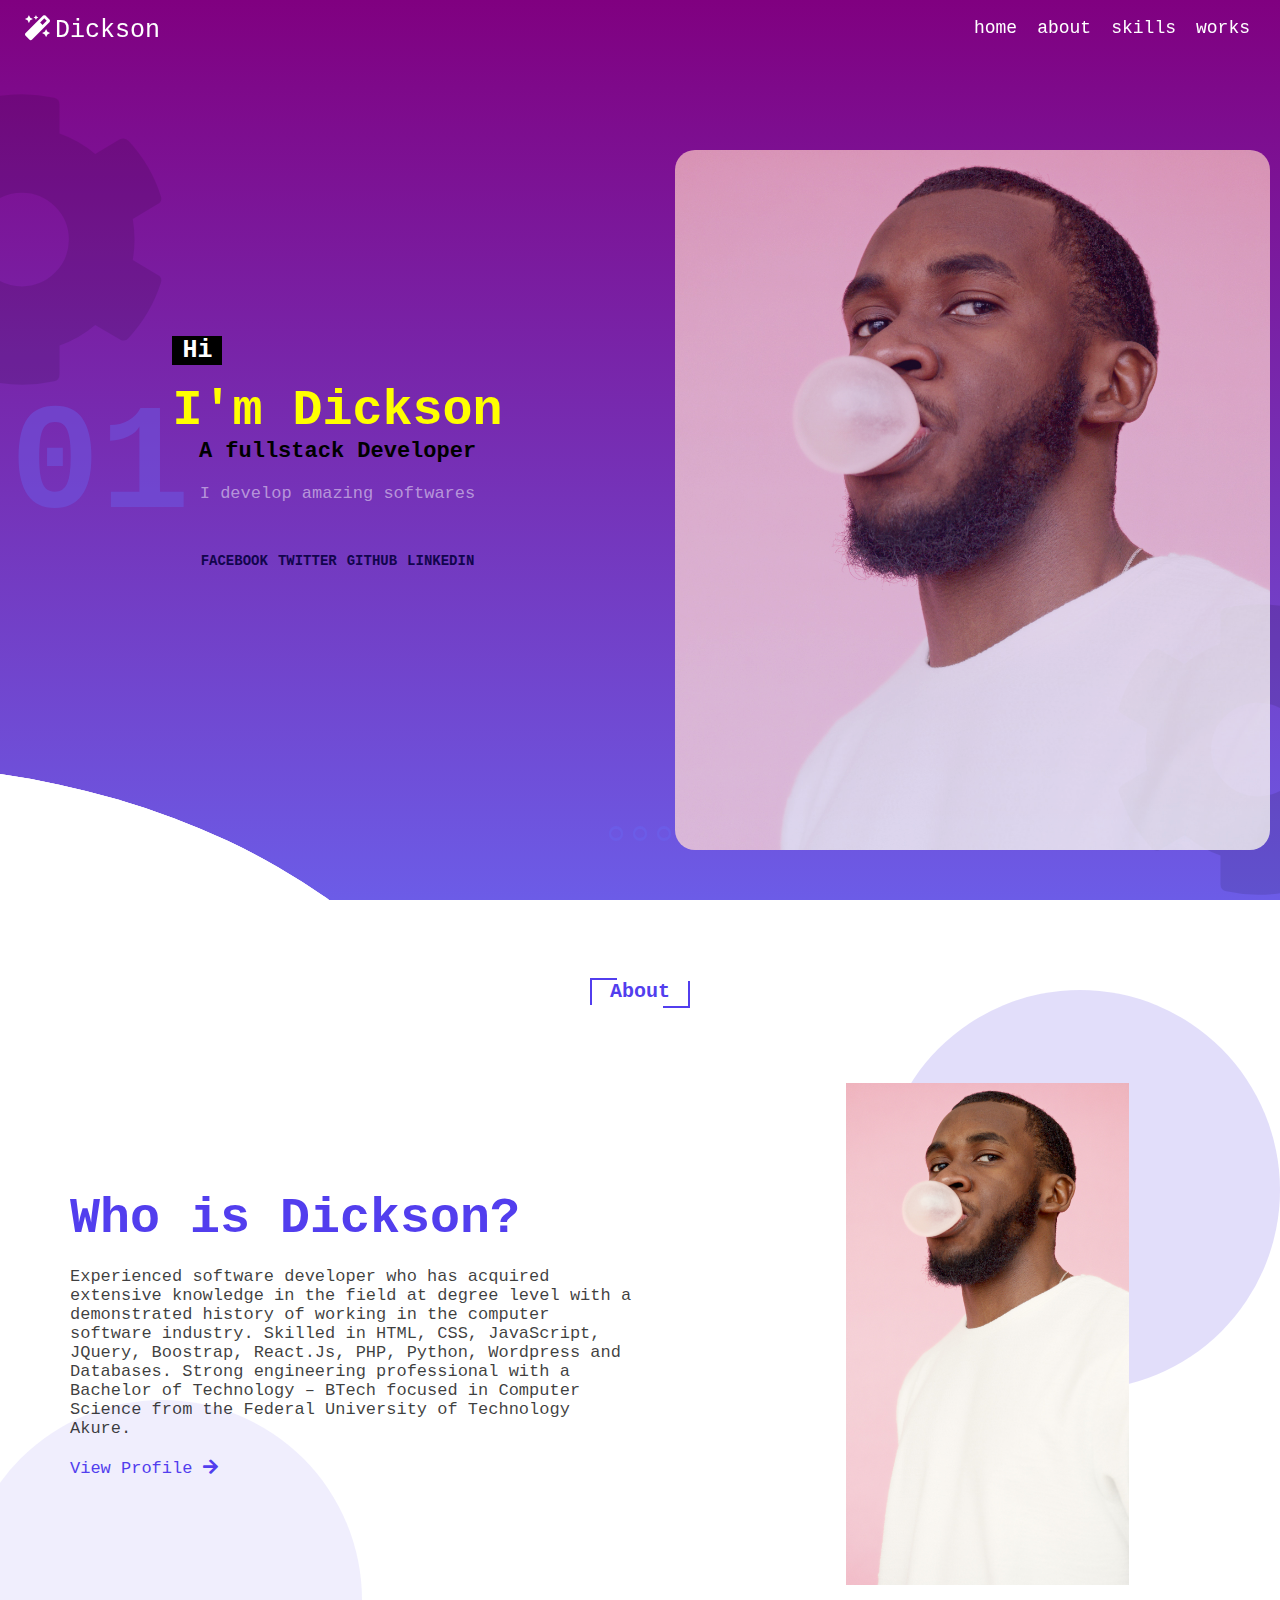
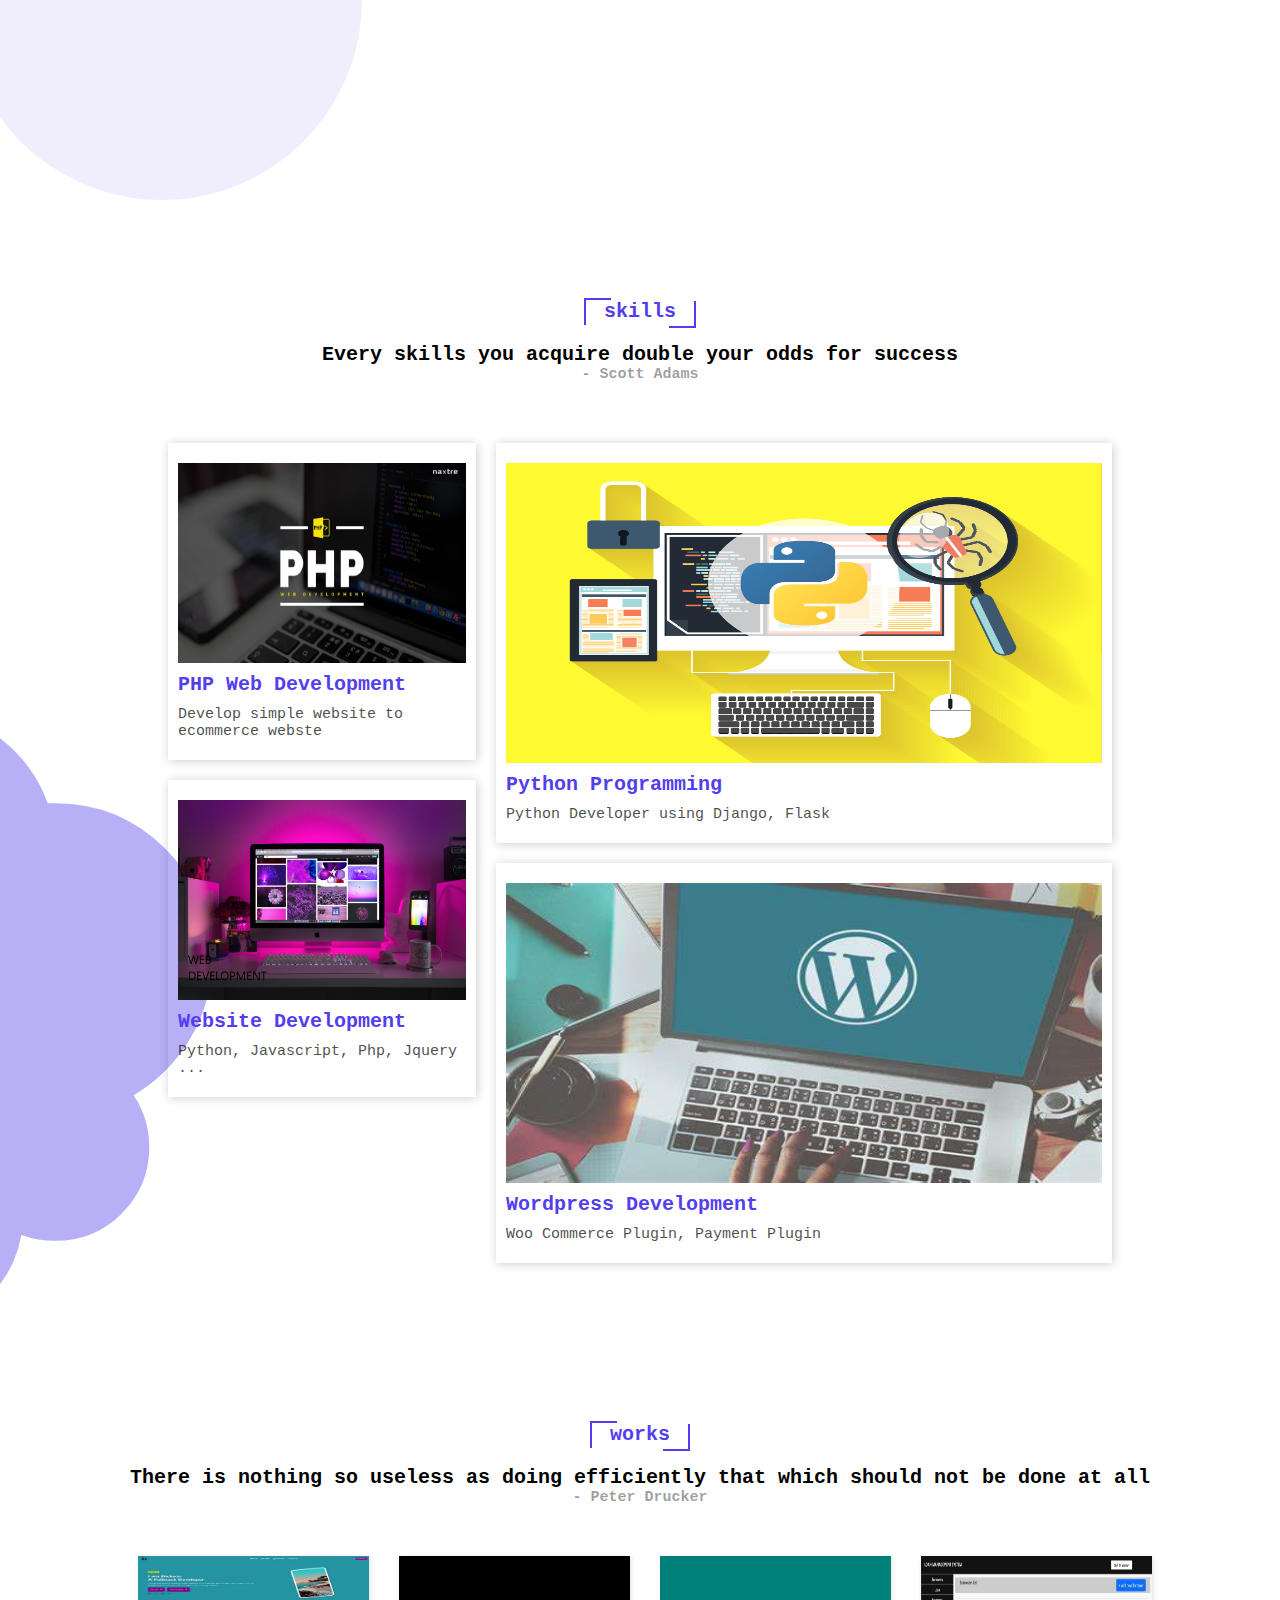
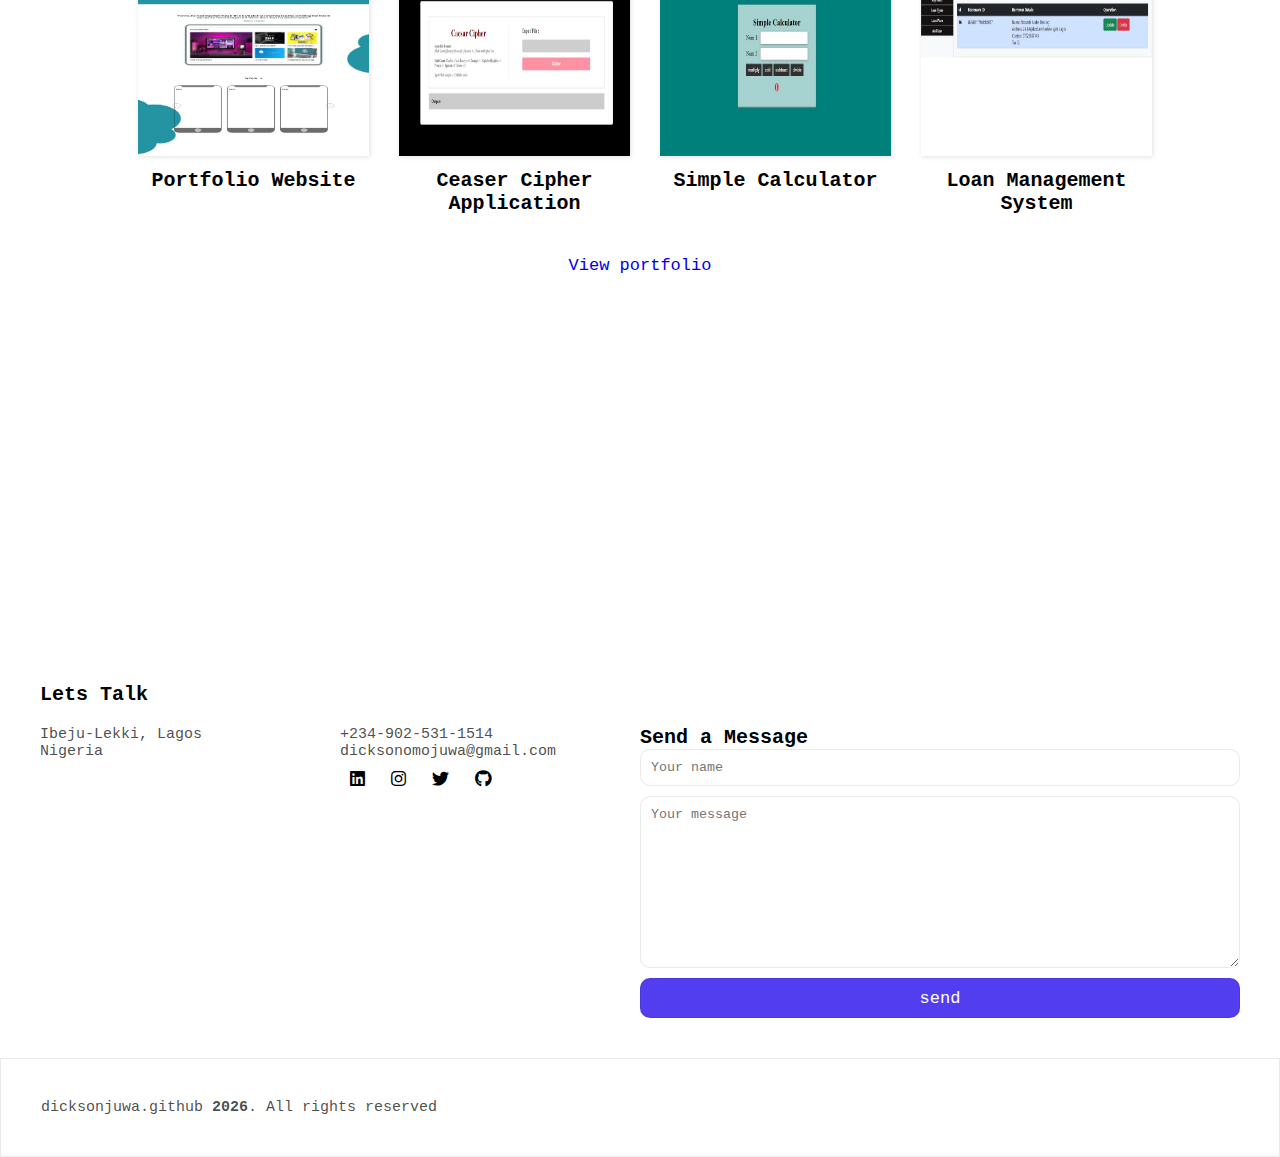
==== commit c49ee107: "Update index.html" ====
--- a/index.html
+++ b/index.html
@@ -320,4 +320,4 @@
 
 
 </body>
-</html>+</html>
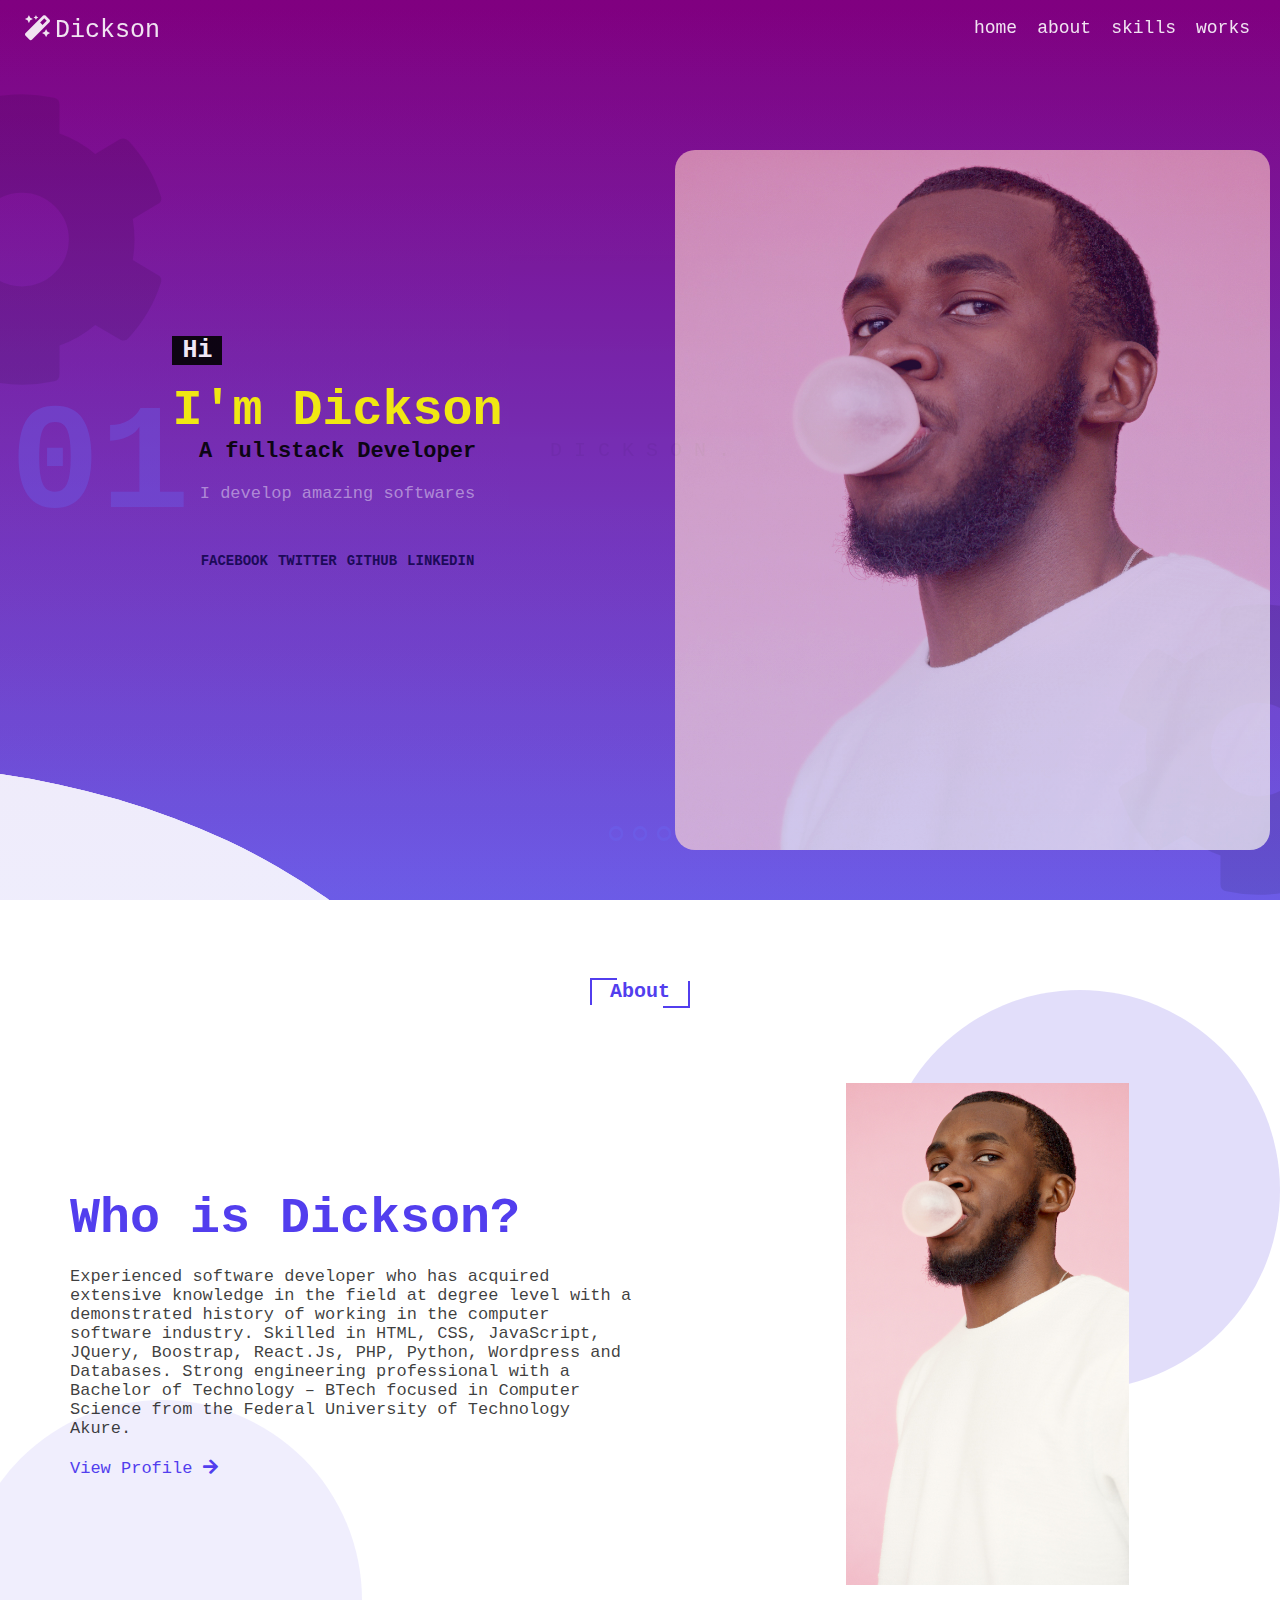
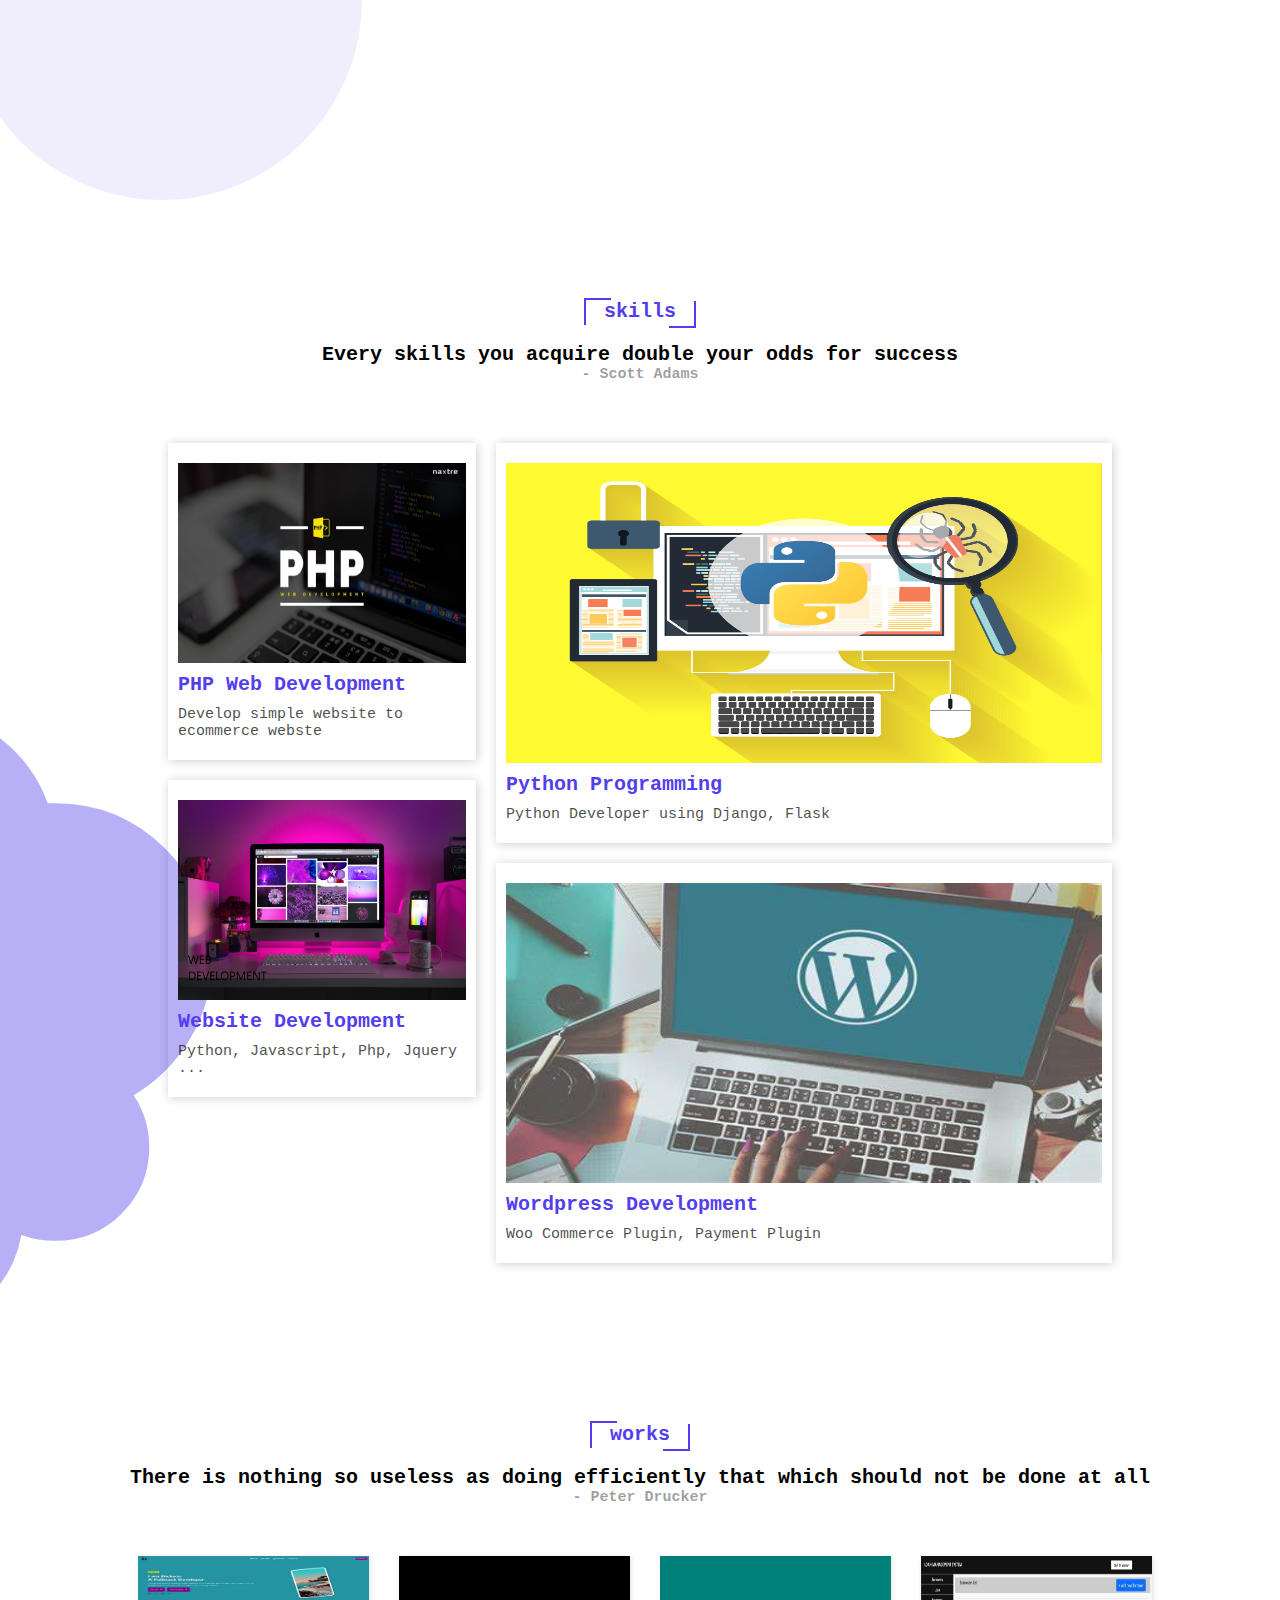
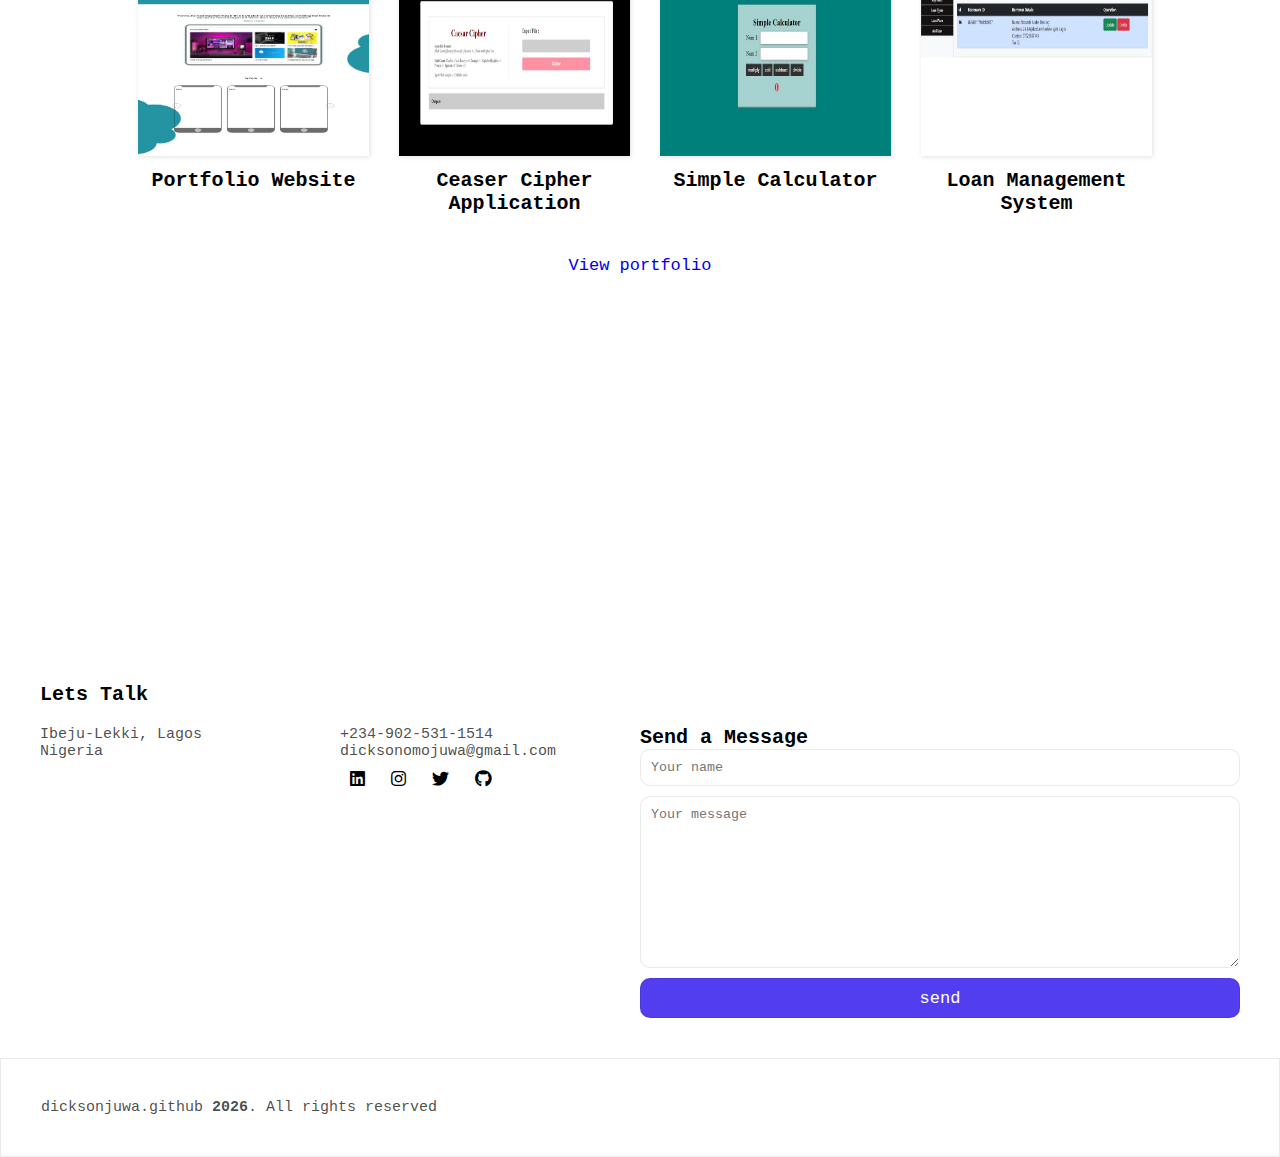
==== commit d895ccc1: "Add files via upload" ====
--- a/index.html
+++ b/index.html
@@ -4,13 +4,34 @@
     <meta charset="UTF-8">
     <meta http-equiv="X-UA-Compatible" content="IE=edge">
     <meta name="viewport" content="width=device-width, initial-scale=1.0, maximum-scale= 1.0, user-scalable=0">
-    <title>Document</title>
+    <title>juwaDickson portfolio</title>
     <link rel="stylesheet" href="font-awesome/css/all.css">
     <link rel="stylesheet" href="index.css">
     <script src="jquery.js"></script>
     <script src="index.js"></script>
 </head>
 <body>
+    <!-- PreLoader starts here -->
+    <div class="preLoader" id="preloader">
+        <h1>
+        <span>D</span>
+        <span>I</span>
+        <span>C</span>
+        <span>K</span>
+        <span>S</span>
+        <span>O</span>
+        <span>N</span>
+        <span>.</span>
+        </h1>
+    </div>
+    <script>
+        $(window).on('load',function(){
+        $('.preLoader').fadeOut(1000)
+    })
+    </script>
+    <!-- Preloader ends here -->
+    
+
     <!-- header starts here -->
     <header class="header">
 
@@ -64,8 +85,8 @@
                     </div>
                     <div class="slide second">
                         <div class="slide-content">
-                            <h1>I'm Dickson</h1>
-                            <h2>A fullstack Developer</h2>
+                            <h1>FrontEnd Developer</h1>
+                            <h2>HTML, CSS, JAVASCRIPT, JQUERY & REACT</h2>
                             <p>I develop amazing softwares</p>
                             <ul>
                                 <li><a href="#">FACEBOOK</a></li>
@@ -81,8 +102,8 @@
                     </div>
                     <div class="slide third">
                         <div class="slide-content">
-                            <h1>I'm Dickson</h1>
-                            <h2>A fullstack Developer</h2>
+                            <h1>Programmer</h1>
+                            <h2>PYTHON, PHP & JAVASCRIPT</h2>
                             <p>I develop amazing softwares</p>
                             <ul>
                                 <li><a href="#">FACEBOOK</a></li>
@@ -151,7 +172,7 @@
         </div>
     </section>
 
-    <script>
+    <!-- <script>
         $(document).ready(function(){
             var aboutHeight = $('#about').position().top;
             $(window).on('scroll', function(){
@@ -167,7 +188,7 @@
             })
             console.log(aboutHeight);
         })
-    </script>
+    </script> -->
     <!-- About section ends -->
 
 
@@ -320,4 +341,4 @@
 
 
 </body>
-</html>
+</html>--- a/index.css
+++ b/index.css
@@ -1,823 +1,864 @@
-:root{
-    --bgColor: rgba(31, 158, 216, 0.774);
-    --color: #6c5ce7;
-}
-
-*{
-    padding: 0;margin: 0;
-    text-decoration: none;
-    /* transition: all .2s ease; */
-    box-sizing: border-box;
-    font-family: 'Courier New', Courier, monospace;
-}
-
-html{
-    font-size: 62.5%;
-    scroll-behavior: smooth;
-}
-
-body{
-    overflow-x: hidden;
-    position: relative;
-}
-
-p{
-    font-size: 1.5rem;
-    color: rgba(0, 0, 0, 0.712);
-}
-
-h2{
-    color: rgba(0, 0, 0, 0.397);
-}
-
-.btn{
-    height: 4rem;
-    width: 18rem;
-    font-size: 1.7rem;
-    font-weight: 400;
-    background-color: #523eee;
-    color: white;
-    border: none;
-    outline: none;
-    border-radius: 1rem;
-    cursor: pointer;
-}
-
-.btn:hover{
-    letter-spacing: .1rem;
-}
-
-@keyframes entrance-right{
-    0%{
-        right: -100%;
-    }
-    100%{
-        right: 0;
-    }
-}
-
-@keyframes entrance-left{
-    0%{
-        left: -100%;
-    }
-    100%{
-        left: 0;
-    }
-}
-
-@keyframes rotate{
-    100%{
-        transform: rotate(360deg);
-    }
-}
-
-.heading{
-    margin: 2rem;
-    padding-top: 6rem;
-    display: inline-block;
-    font-size: 2rem;
-    position: relative;
-    color: #523eee;
-}
-
-.heading::before, .heading::after{
-    content: "";
-    position: absolute;
-    height: 2.5rem;
-    width: 2.5rem;
-    border-top: .2rem solid #523eee;
-    border-left: .2rem solid #523eee;
-}
-
-.heading::before{
-    top: 5.8rem;left: -2rem;
-}
-
-.heading::after{
-    bottom: -.5rem;right: -2rem;
-    transform: rotate(180deg);
-}
-
-.header{
-    width: 100%;
-    display: flex;
-    align-items: center;
-    justify-content: space-between;
-    padding: 1rem 2rem;
-    position: fixed;
-    left: 0;top: 0;
-    z-index: 100;
-}
-.header .logo{
-    font-size: 2.5rem;
-    color: white;
-}
-
-.header .logo i{
-    padding: 0.5rem;
-}
-
-.header .fa-bars{
-    font-size: 3rem;
-    color: white;
-    display: none;
-    cursor: pointer;
-}
-
-.header .navbar ul{
-    list-style: none;
-    display: flex;
-    align-items: center;
-    justify-content: space-around;
-}
-
-.header .navbar ul li{
-    margin: 0 1rem;
-}
-
-.header .navbar ul li a{
-    font-size: 1.8rem;
-    color: white;
-}
-
-.header .navbar ul li a:hover{
-    color: rgba(255, 255, 255, 0.76);
-}
-
-.home{
-    min-height: 100vh;
-    width: 100vw;
-    position: relative;
-    display: flex;
-    align-items: center;
-    justify-content: space-around;
-    background: linear-gradient(purple, var(--color));
-    overflow: hidden !important;
-}
-
-.home .col{
-    position: relative;
-    width: 100%;
-    height: 80vh;
-    margin-top: 10rem;
-    z-index: 10;
-}
-
-.slider{
-    width: 100%;
-    height: 100%;
-    position: relative;
-    overflow: hidden;
-}
-
-.slides{
-    width: 300vw;
-    height: 100%;
-    display: flex;
-}
-
-.slides input{
-    display: none;
-}
-
-.slide{
-    width: 100vw;
-    transition: 2s;
-    padding: 1rem;
-    display: flex;
-    gap: 1rem;
-    justify-content: center;
-    align-items: center;
-}
-
-.slide > div{
-    flex: 1;
+:root {
+  --bgColor: rgba(31, 158, 216, 0.774);
+  --color: #6c5ce7;
+}
+
+* {
+  padding: 0;
+  margin: 0;
+  text-decoration: none;
+  /* transition: all .2s ease; */
+  box-sizing: border-box;
+  font-family: "Courier New", Courier, monospace;
+}
+
+html {
+  font-size: 62.5%;
+  scroll-behavior: smooth;
+}
+
+body {
+  overflow-x: hidden;
+  position: relative;
+}
+
+p {
+  font-size: 1.5rem;
+  color: rgba(0, 0, 0, 0.712);
+}
+
+h2 {
+  color: rgba(0, 0, 0, 0.397);
+}
+
+.btn {
+  height: 4rem;
+  width: 18rem;
+  font-size: 1.7rem;
+  font-weight: 400;
+  background-color: #523eee;
+  color: white;
+  border: none;
+  outline: none;
+  border-radius: 1rem;
+  cursor: pointer;
+}
+
+.btn:hover {
+  letter-spacing: 0.1rem;
+}
+
+@keyframes entrance-right {
+  0% {
+    right: -100%;
+  }
+  100% {
+    right: 0;
+  }
+}
+
+@keyframes entrance-left {
+  0% {
+    left: -100%;
+  }
+  100% {
+    left: 0;
+  }
+}
+
+@keyframes rotate {
+  100% {
+    transform: rotate(360deg);
+  }
+}
+
+.heading {
+  margin: 2rem;
+  padding-top: 6rem;
+  display: inline-block;
+  font-size: 2rem;
+  position: relative;
+  color: #523eee;
+}
+
+.heading::before,
+.heading::after {
+  content: "";
+  position: absolute;
+  height: 2.5rem;
+  width: 2.5rem;
+  border-top: 0.2rem solid #523eee;
+  border-left: 0.2rem solid #523eee;
+}
+
+.heading::before {
+  top: 5.8rem;
+  left: -2rem;
+}
+
+.heading::after {
+  bottom: -0.5rem;
+  right: -2rem;
+  transform: rotate(180deg);
+}
+
+.header {
+  width: 100%;
+  display: flex;
+  align-items: center;
+  justify-content: space-between;
+  padding: 1rem 2rem;
+  position: fixed;
+  left: 0;
+  top: 0;
+  z-index: 100;
+}
+.header .logo {
+  font-size: 2.5rem;
+  color: white;
+}
+
+.header .logo i {
+  padding: 0.5rem;
+}
+
+.header .fa-bars {
+  font-size: 3rem;
+  color: white;
+  display: none;
+  cursor: pointer;
+}
+
+.header .navbar ul {
+  list-style: none;
+  display: flex;
+  align-items: center;
+  justify-content: space-around;
+}
+
+.header .navbar ul li {
+  margin: 0 1rem;
+}
+
+.header .navbar ul li a {
+  font-size: 1.8rem;
+  color: white;
+}
+
+.header .navbar ul li a:hover {
+  color: rgba(255, 255, 255, 0.76);
+}
+
+.home {
+  min-height: 100vh;
+  width: 100vw;
+  position: relative;
+  display: flex;
+  align-items: center;
+  justify-content: space-around;
+  background: linear-gradient(purple, var(--color));
+  overflow: hidden !important;
+}
+
+.home .col {
+  position: relative;
+  width: 100%;
+  height: 80vh;
+  margin-top: 10rem;
+  z-index: 10;
+}
+
+.slider {
+  width: 100%;
+  height: 100%;
+  position: relative;
+  overflow: hidden;
+}
+
+.slides {
+  width: 300vw;
+  height: 100%;
+  display: flex;
+}
+
+.slides input {
+  display: none;
+}
+
+.slide {
+  width: 100vw;
+  transition: 2s;
+  padding: 1rem;
+  display: flex;
+  gap: 1rem;
+  justify-content: center;
+  align-items: center;
+}
+
+.slide > div {
+  flex: 1;
 }
 
 .first .slide-content,
 .second .slide-content,
-.third .slide-content{
-    display: flex;
-    flex-direction: column;
-    justify-content: left;
-    align-items: center;
-    width: 100%;
-    padding: 0 3rem;
-    color: white;
-    position: relative;
-}
-
-.first .slide-content h1::after{
-    content: "Hi";
-    width: fit-content;
-    background-color: black;
-    position: absolute;
-    left: 0;
-    top: -80%;
-    padding: 0 1rem;
-    font-size: 2.5rem;
-    color: white;
-}
-
-.slide-content ul{
-    display: flex;
-    gap: 1rem;
-    padding: 5rem 0;
-}
-
-.slide-content ul li{
-    list-style: none;
-    position: relative;
-}
-
-.slide-content ul li a{
-    color: rgb(18, 5, 77);
-    font-size: 1.4rem;
-    font-weight: 600;
-}
-
-.slide-content ul li a:hover{
-    letter-spacing: .2rem;
-}
-
-.slide-number{
-    position: absolute;
-    top: 0;
-    left: 0;
-    font-size: 15rem;
-    font-weight: 700;
-    z-index: -1;
-    color: #6c5ce779;
-}
-
-.slide .slide-image{
-    width: 100%;
-    height: 100%;
-    border-radius: 2rem;
-    z-index: 10;
-    opacity: .8;
-}
-.first .slide-image{
-    background: url('images/ddd.jpg');
-    background-size: cover;
-}
-
-.second .slide-image{
-    background: url('images/fff.jpg');
-    background-size: cover;
-    background-position: center;
-}
-
-.third .slide-image{
-    background: url('images/ggg.jpg');
-    background-size: cover;
-}
-
-.navigation-manual{
-    position: absolute;
-    width: 100%;
-    margin-top: -33px;
-    display: flex;
-    justify-content: center;
-}
-
-.manual-btn{
-    border: 2px solid var(--color);
-    padding: 5px;
-    border-radius: 10px;
-    cursor: pointer;
-    transition: 1s;
-}
-.manual-btn:not(:last-child){
-    margin-right: 10px;
-}
-
-.manual-btn:hover{
-    background-color: var(--color);
-}
-
-#radio1:checked ~ .first{
-    margin-left: 0;
-}
-#radio2:checked ~ .first{
-    margin-left: -100vw;
-}
-#radio3:checked ~ .first{
-    margin-left: -200vw;
-}
-
-.navigation-auto{
-    position: absolute;
-    bottom: 20px;
-    width: 100%;
-    display: flex;
-    justify-content: center;
-}
-
-.navigation-auto div{
-    border: 2px solid var(--color);
-    padding: 5px;
-    border-radius: 10px;
-    transition: 1s;
-}
-
-.navigation-auto div:not(:last-child){
-    margin-right: 10px;
+.third .slide-content {
+  display: flex;
+  flex-direction: column;
+  justify-content: left;
+  align-items: center;
+  width: 100%;
+  padding: 0 3rem;
+  color: white;
+  position: relative;
+}
+
+.first .slide-content h1::after {
+  content: "Hi";
+  width: fit-content;
+  background-color: black;
+  position: absolute;
+  left: 0;
+  top: -80%;
+  padding: 0 1rem;
+  font-size: 2.5rem;
+  color: white;
+}
+
+.slide-content ul {
+  display: flex;
+  gap: 1rem;
+  padding: 5rem 0;
+}
+
+.slide-content ul li {
+  list-style: none;
+  position: relative;
+}
+
+.slide-content ul li a {
+  color: rgb(18, 5, 77);
+  font-size: 1.4rem;
+  font-weight: 600;
+}
+
+.slide-content ul li a:hover {
+  letter-spacing: 0.2rem;
+}
+
+.slide-number {
+  position: absolute;
+  top: 0;
+  left: 0;
+  font-size: 15rem;
+  font-weight: 700;
+  z-index: -1;
+  color: #6c5ce779;
+}
+
+.slide .slide-image {
+  width: 100%;
+  height: 100%;
+  border-radius: 2rem;
+  z-index: 10;
+  opacity: 0.8;
+}
+.first .slide-image {
+  background: url("images/ddd.jpg");
+  background-size: cover;
+}
+
+.second .slide-image {
+  background: url("images/fff.jpg");
+  background-size: cover;
+  background-position: center;
+}
+
+.third .slide-image {
+  background: url("images/ggg.jpg");
+  background-size: cover;
+}
+
+.navigation-manual {
+  position: absolute;
+  width: 100%;
+  margin-top: -33px;
+  display: flex;
+  justify-content: center;
+}
+
+.manual-btn {
+  border: 2px solid var(--color);
+  padding: 5px;
+  border-radius: 10px;
+  cursor: pointer;
+  transition: 1s;
+  z-index: 50;
+}
+.manual-btn:not(:last-child) {
+  margin-right: 10px;
+}
+
+.manual-btn:hover {
+  background-color: var(--color);
+}
+
+#radio1:checked ~ .first {
+  margin-left: 0;
+}
+#radio2:checked ~ .first {
+  margin-left: -100vw;
+}
+#radio3:checked ~ .first {
+  margin-left: -200vw;
+}
+
+.navigation-auto {
+  position: absolute;
+  bottom: 20px;
+  width: 100%;
+  display: flex;
+  justify-content: center;
+}
+
+.navigation-auto div {
+  border: 2px solid var(--color);
+  padding: 5px;
+  border-radius: 10px;
+  transition: 1s;
+  z-index: 50;
+}
+
+.navigation-auto div:not(:last-child) {
+  margin-right: 10px;
 }
 
 #radio1:checked ~ .navigation-auto .auto-btn1,
 #radio2:checked ~ .navigation-auto .auto-btn2,
-#radio3:checked ~ .navigation-auto .auto-btn3{
-    background: var(--color);
-}
-
-.home .col h1{
-    font-size: 5rem;
-    position: relative;
-    color: yellow;
-}
-
-.home .col h2{
-    font-size: 2.2rem;
-    color: black;
-}
-
-.home .col p{
-    color: rgba(255, 255, 255, 0.493);
-    font-size: 1.7rem;
-    margin-top: 2rem;
-}
-
-.home .btn{
-    margin: 1rem 0;
-}
-
-
-
-.fa-cog{
-    position: absolute;
-    opacity: 0.2;
-    color: rgba(0, 0, 0, 0.521);
-    font-size: 30rem;
-    animation: rotate 10s linear infinite;
-}
-
-.cog1{
-    top: 10%;
-    left: -10%;
-}
-.cog2{
-    right: -10%;
-    bottom: 0;
-    animation-direction: reverse;
-}
-
-
-.waves{
-    width: 100%;
-    height: 100%;
-    border-radius: 50%;
-    background-color: white;
-    position: absolute;
-    bottom: -85%;
-    left: -60%;
-    background-repeat: no-repeat;
-    animation: waves 10s linear infinite;
-}
-
-.wave2{
-    animation-duration: 4s;
-    opacity: 0.5;
-}
-
-.wave3{
-    animation-direction: reverse;
-    opacity: 0.7;
-}
-
-.wave4{
-    animation-direction: reverse;
-    animation-duration: 5s;
-    opacity: 0.8;
-}
-
-@keyframes waves{
-    0%{
-        left: -50%;
-    }
-    100%{
-        left: 100%;
-    }
-}
-
-.about{
-    min-height: 100vh;
+#radio3:checked ~ .navigation-auto .auto-btn3 {
+  background: var(--color);
+}
+
+.home .col h1 {
+  font-size: 5rem;
+  position: relative;
+  color: yellow;
+}
+
+.home .col h2 {
+  font-size: 2.2rem;
+  color: black;
+}
+
+.home .col p {
+  color: rgba(255, 255, 255, 0.493);
+  font-size: 1.7rem;
+  margin-top: 2rem;
+}
+
+.home .btn {
+  margin: 1rem 0;
+}
+
+.fa-cog {
+  position: absolute;
+  opacity: 0.2;
+  color: rgba(0, 0, 0, 0.521);
+  font-size: 30rem;
+  animation: rotate 10s linear infinite;
+}
+
+.cog1 {
+  top: 10%;
+  left: -10%;
+}
+.cog2 {
+  right: -10%;
+  bottom: 0;
+  animation-direction: reverse;
+}
+
+.waves {
+  width: 100%;
+  height: 100%;
+  border-radius: 50%;
+  background-color: white;
+  position: absolute;
+  bottom: -85%;
+  left: -60%;
+  background-repeat: no-repeat;
+  animation: waves 10s linear infinite;
+}
+
+.wave2 {
+  animation-duration: 4s;
+  opacity: 0.5;
+}
+
+.wave3 {
+  animation-direction: reverse;
+  opacity: 0.7;
+}
+
+.wave4 {
+  animation-direction: reverse;
+  animation-duration: 5s;
+  opacity: 0.8;
+}
+
+@keyframes waves {
+  0% {
+    left: -50%;
+  }
+  100% {
+    left: 100%;
+  }
+}
+
+.about {
+  min-height: 100vh;
+  width: 100vw;
+  text-align: center;
+  position: relative;
+  overflow: hidden;
+}
+
+.about .row {
+  display: flex;
+  align-items: center;
+  justify-content: center;
+  gap: 1rem;
+  padding: 6rem 1rem;
+}
+
+.about a {
+  font-size: 1.7rem;
+  color: #523eee;
+}
+
+.about a:hover {
+  letter-spacing: 0.2rem;
+}
+
+.about .row .content {
+  text-align: left;
+  padding: 0 6rem;
+  flex: 1;
+  display: flex;
+  flex-direction: column;
+  gap: 2rem;
+}
+
+.about .row .content h1 {
+  font-size: 5rem;
+  color: #523eee;
+}
+
+.about .row .content p {
+  font-size: 1.7rem;
+  color: rgba(0, 0, 0, 0.76);
+}
+.about .row .image {
+  flex: 1;
+  display: flex;
+  justify-content: center;
+  align-items: center;
+}
+
+.about .row .image img {
+  width: 50%;
+  height: 50%;
+}
+
+.about .row::before,
+.about .row::after {
+  content: "";
+  width: 40rem;
+  height: 40rem;
+  border: none;
+  outline: none;
+  position: absolute;
+  background-color: #6c5ce7;
+  z-index: -1;
+  border-radius: 50%;
+}
+
+.about .row::before {
+  right: 0%;
+  top: 10%;
+  opacity: 0.2;
+}
+
+.about .row::after {
+  left: -3%;
+  bottom: 0%;
+  opacity: 0.1;
+}
+
+.skills {
+  min-height: 100vh;
+  width: 100vw;
+  text-align: center;
+  position: relative;
+  overflow: hidden;
+  padding: 2rem 0;
+}
+
+.fa-cloud {
+  position: absolute;
+  left: -25%;
+  top: 50%;
+  color: #533eeead;
+  opacity: 0.6;
+  font-size: 50rem;
+  transform: rotate(90deg);
+  z-index: -1;
+}
+
+.skills .row {
+  display: flex;
+  width: 80vw;
+  margin: auto;
+  gap: 2rem;
+  padding: 6rem 4rem;
+  text-align: left;
+}
+
+.skills .row .col {
+  display: flex;
+  flex-direction: column;
+  gap: 2rem;
+}
+
+.skills .row .col1 {
+  flex: 1;
+}
+
+.col .skill {
+  display: flex;
+  flex-direction: column;
+  gap: 1rem;
+  text-align: left;
+  padding: 2rem 1rem;
+  box-shadow: 1px 1px 10px rgba(0, 0, 0, 0.199);
+  position: relative;
+}
+
+.col1 .skill img {
+  width: 100%;
+  height: 200px;
+}
+
+.col2 .skill img {
+  width: 100%;
+  height: 300px;
+}
+
+.skills .row .col2 {
+  flex: 2;
+}
+
+.col .skill-head {
+  color: #523eee;
+}
+
+.works {
+  min-height: 100vh;
+  width: 100vw;
+  text-align: center;
+  position: relative;
+  overflow: hidden;
+  padding-bottom: 4rem;
+}
+
+.works .row {
+  width: 80%;
+  margin: auto;
+  height: 300px;
+  margin-top: 5rem;
+  display: flex;
+  gap: 3rem;
+  justify-content: space-around;
+}
+
+.works .row .col {
+  width: 100%;
+}
+
+.works .row .col img {
+  width: 100%;
+  height: 200px;
+  margin-bottom: 1rem;
+  box-shadow: 1px 1px 5px rgba(0, 0, 0, 0.116);
+}
+
+.works .row .col:first-child {
+  margin-left: 1rem;
+}
+
+.works a {
+  font-size: 1.7rem;
+}
+
+.works a:hover {
+  letter-spacing: 0.2rem;
+}
+.contact {
+  min-height: auto;
+  width: 100vw;
+  padding: 4rem;
+  display: flex;
+  gap: 2rem;
+  flex-direction: column;
+  justify-content: center;
+  overflow: hidden;
+}
+
+.contact .row {
+  display: flex;
+}
+
+.contact .row .col {
+  flex: 1;
+}
+
+.contact .row .col3 {
+  flex: 2;
+}
+
+.contact .row .col2 div {
+  margin-top: 1rem;
+}
+
+.contact .row a {
+  font-size: 1.7rem;
+  margin: 1rem;
+  color: black;
+}
+
+.contact .row .col3 form {
+  display: flex;
+  flex-direction: column;
+  gap: 1rem;
+  width: 100%;
+}
+
+.col3 form input,
+.col3 form textarea {
+  padding: 1rem;
+  border: 1px solid rgba(0, 0, 0, 0.082);
+  border-radius: 1rem;
+  outline: none;
+}
+
+.col3 form .btn {
+  width: 100%;
+}
+
+footer {
+  width: 100vw;
+  min-height: auto;
+  padding: 4rem;
+  border: 1px solid rgba(0, 0, 0, 0.082);
+}
+#gotop {
+  width: 40px;
+  height: 40px;
+  position: fixed;
+  bottom: 2%;
+  right: 2%;
+  display: none;
+  align-items: center;
+  justify-content: center;
+  transition: all 5s ease;
+  background: linear-gradient(rgba(128, 0, 128, 0.575), var(--color));
+}
+.fa-arrow-up {
+  font-size: 2rem;
+  color: white;
+}
+
+#gotop:hover {
+  transform: scale(0.9);
+}
+
+/* PreLoader */
+.preLoader {
+  width: 100vw;
+  height: 100vh;
+  overflow: hidden;
+  z-index: 10000;
+  background: linear-gradient(rgba(128, 0, 128, 0.993), var(--color));
+  position: fixed;
+  text-align: center;
+  display: flex;
+  flex-direction: column;
+  justify-content: center;
+  align-items: center;
+}
+
+.preLoader h1 span {
+  font-weight: lighter;
+  opacity: 0.4;
+}
+.preLoader h1 span:nth-child(1) {
+  animation: word-animate 3s 0s infinite ease-in;
+}
+.preLoader h1 span:nth-child(2) {
+  animation: word-animate 3.1s 0.5s infinite ease-in;
+}
+.preLoader h1 span:nth-child(3) {
+  animation: word-animate 3.2s 0.6s infinite ease-in;
+}
+.preLoader h1 span:nth-child(4) {
+  animation: word-animate 3.3s 0.7s infinite ease-in;
+}
+.preLoader h1 span:nth-child(5) {
+  animation: word-animate 3.4s 0.8s infinite ease-in;
+}
+.preLoader h1 span:nth-child(6) {
+  animation: word-animate 3.5s 0.9s infinite ease-in;
+}
+.preLoader h1 span:nth-child(7) {
+  animation: word-animate 3.6s 1s infinite ease-in;
+}
+.preLoader h1 span:nth-child(8) {
+  animation: word-animate 3.7s 1.1s infinite ease-in;
+}
+@keyframes word-animate {
+  100% {
+    opacity: 1;
+    font-weight: bold;
+  }
+}
+
+@media (max-width: 960px) {
+  .skills .row {
     width: 100vw;
-    text-align: center;
-    position: relative;
-    overflow: hidden;
-}
-
-
-.about .row{
-    display: flex;
-    align-items: center;
-    justify-content: center;
-    gap: 1rem;
-    padding: 6rem 1rem;
-}
-
-.about a{
-    font-size: 1.7rem;
-    color: #523eee;
-}
-
-.about a:hover{
-    letter-spacing: .2rem;
-}
-
-.about .row .content{
-    text-align: left;
-    padding: 0 6rem;
-    flex: 1;
-    display: flex;
+    padding: 4rem 2rem;
+  }
+
+  .col1 .skill img {
+    height: 250px;
+  }
+
+  .col2 .skill img {
+    height: 350px;
+  }
+
+  .about .row {
     flex-direction: column;
     gap: 2rem;
-}
-
-.about .row .content h1{
-    font-size: 5rem;
-    color: #523eee;
-}
-
-.about .row .content p{
-    font-size: 1.7rem;
-    color: rgba(0, 0, 0, 0.76);
-}
-.about .row .image{
-    flex: 1;
-    display: flex;
-    justify-content: center;
-    align-items: center;
-}
-
-.about .row .image img{
-    width: 50%;
+  }
+
+  .works {
+    min-height: auto;
+  }
+  .works .row {
+    width: 90%;
+    gap: 2rem;
+  }
+}
+
+@media (max-width: 768px) {
+  html {
+    font-size: 50%;
+  }
+
+  .header .fa-bars {
+    display: block;
+  }
+
+  .header .navbar {
+    position: fixed;
+    top: -120%;
+    left: 0;
+    height: 100vh;
+    width: 100%;
+    background-color: rgba(0, 0, 0, 0.87);
+    z-index: 1000;
+  }
+
+  .header .navbar ul {
     height: 50%;
-}
-
-.about .row::before, .about .row::after{
-    content: "";
-    width: 40rem;
-    height: 40rem;
-    border: none;
-    outline: none;
-    position: absolute;
-    background-color: #6c5ce7;
-    z-index: -1;
-    border-radius: 50%;
-}
-
-.about .row::before{
-    right: 0%;
-    top: 10%;
-    opacity: 0.2;
-}
-
-.about .row::after{
-    left: -3%;
-    bottom: 0%;
-    opacity: 0.1;
-}
-
-.skills{
+    width: 100%;
+    flex-flow: column;
+  }
+
+  .header .navbar ul li {
+    margin: 0.8rem 0;
+  }
+
+  .header .navbar ul li a {
+    font-size: 2.4rem;
+  }
+
+  .header .fa-times {
+    transform: rotate(180deg);
+  }
+
+  .header .navToggle {
+    top: 5.7rem;
+    transform: rotate(360deg);
+    transition: all 0.5s ease-in-out;
+  }
+
+  .home {
     min-height: 100vh;
-    width: 100vw;
-    text-align: center;
-    position: relative;
-    overflow: hidden;
-    padding: 2rem 0;
-}
-
-.fa-cloud{
-    position: absolute;
-    left: -25%;
-    top: 50%;
-    color: #533eeead;
-    opacity: .6;
-    font-size: 50rem;
-    transform: rotate(90deg);
-    z-index: -1;
-}
-
-.skills .row{
-    display: flex;
-    width: 80vw;
-    margin: auto;
-    gap: 2rem;
-    padding: 6rem 4rem;
-    text-align: left;
-}
-
-
-.skills .row .col{
-    display: flex;
+  }
+
+  .cog1 {
+    left: -30%;
+  }
+
+  .cog2 {
+    right: -30%;
+  }
+
+  .waves {
+    bottom: -95%;
+  }
+
+  .about .row {
+    flex-flow: column-reverse;
+    padding: 0 2rem;
+  }
+
+  .about .row .image img {
+    width: 80%;
+    height: 30%;
+  }
+
+  .about .row .content h1 {
+    font-size: 4rem;
+  }
+  .slide {
     flex-direction: column;
-    gap: 2rem;
-}
-
-.skills .row .col1{
-    flex: 1;
-}
-
-.col .skill{
-    display: flex;
+  }
+
+  .skills .row {
     flex-direction: column;
-    gap: 1rem;
-    text-align: left;
-    padding: 2rem 1rem;
-    box-shadow: 1px 1px 10px rgba(0, 0, 0, 0.199);
-    position: relative;
-}
-
-.col1 .skill img{
-    width: 100%;
-    height: 200px;
-}
-
-.col2 .skill img{
+    padding: 6rem 2rem;
+  }
+
+  .col1 .skill img {
     width: 100%;
     height: 300px;
-}
-
-.skills .row .col2{
-    flex: 2;
-}
-
-.col .skill-head{
-    color: #523eee;
-}
-
-
-
-
-.works{
-    min-height: 100vh;
-    width: 100vw;
-    text-align: center;
-    position: relative;
-    overflow: hidden;
-    padding-bottom: 4rem;
-}
-
-.works .row{
-    width: 80%;
-    margin: auto;
+  }
+
+  .col2 .skill img {
+    width: 100%;
     height: 300px;
-    margin-top: 5rem;
-    display: flex;
-    gap: 3rem;
-    justify-content: space-around;
-}
-
-.works .row .col{
-    width: 100%;
-}
-
-.works .row .col img{
-    width: 100%;
-    height: 200px;
-    margin-bottom: 1rem;
-    box-shadow: 1px 1px 5px rgba(0, 0, 0, 0.116);
-}
-
-.works .row .col:first-child{
-    margin-left: 1rem;
-}
-
-.works a{
-    font-size: 1.7rem;
-}
-
-.works a:hover{
-    letter-spacing: .2rem;
-}
-.contact{
-    min-height: auto;
-    width: 100vw;
-    padding: 4rem;
-    display: flex;
+  }
+
+  .works .row {
+    flex-wrap: wrap;
+    height: auto;
+    gap: 1rem;
+  }
+
+  .contact .row {
+    flex-wrap: wrap;
+    align-items: unset;
     gap: 2rem;
-    flex-direction: column;
-    justify-content: center;
-    overflow: hidden;
-}
-
-.contact .row{
-    display: flex;
-}
-
-.contact .row .col{
-    flex: 1;
-}
-
-.contact .row .col3{
-    flex: 2;
-}
-
-.contact .row .col2 div{
-    margin-top: 1rem;
-}
-
-.contact .row a{
-    font-size: 1.7rem;
-    margin: 1rem;
-    color: black;
-}
-
-.contact .row .col3 form{
-    display: flex;
-    flex-direction: column;
-    gap: 1rem;
-    width: 100%;
-}
-
-.col3 form input, .col3 form textarea{
-    padding: 1rem;
-    border: 1px solid rgba(0, 0, 0, 0.082);
-    border-radius: 1rem;
-    outline: none;
-}
-
-.col3 form .btn{
-    width: 100%;
-}
-
-footer{
-    width: 100vw;
-    min-height: auto;
-    padding: 4rem;
-    border: 1px solid rgba(0, 0, 0, 0.082);
-}
-#gotop{
-    width: 40px;
-    height: 40px;
-    position: fixed;
-    bottom: 2%;
-    right: 2%;
-    display: none;
-    align-items: center;
-    justify-content: center;
-    transition: all 5s ease;
-    background: linear-gradient(rgba(128, 0, 128, 0.575), var(--color));
-}
-.fa-arrow-up{
-    font-size: 2rem;
-    color: white;
-}
-
-#gotop:hover{
-    transform: scale(0.9)
-}
-
-
-
-
-@media (max-width: 960px){
-    .skills .row{
-        width: 100vw;
-        padding: 4rem 2rem;
-    }
-
-    .col1 .skill img{
-        height: 250px;
-    }
-    
-    .col2 .skill img{
-        height: 350px;
-    }
-
-    .about .row{
-        flex-direction: column;
-        gap: 2rem;
-    }
-
-    .works{
-        min-height: auto;
-    }
-    .works .row{
-        width: 90%;
-        gap: 2rem;
-    }
-
-
-}
-
-
-
-
-@media (max-width: 768px){
-    html{
-        font-size: 50% ;
-    }
-
-    .header .fa-bars{
-        display: block;
-    }
-
-    .header .navbar{
-        position: fixed;
-        top: -120%;
-        left: 0;
-        height: 100vh;
-        width: 100%;
-        background-color:  rgba(0, 0, 0, 0.87);
-        z-index: 1000;
-    }
-
-    .header .navbar ul{
-        height: 50%;
-        width: 100%;
-        flex-flow: column;
-    }
-
-    .header .navbar ul li{
-        margin: 0.8rem 0;
-    }
-
-    .header .navbar ul li a{
-        font-size: 2.4rem;
-    }
-
-    .header .fa-times{
-        transform: rotate(180deg);
-    }
-
-    .header .navToggle{
-        top: 5.7rem;
-        transform: rotate(360deg);
-        transition: all .5s ease-in-out;
-    }
-
-    .home{
-        min-height: 100vh;
-    }
-
-    .cog1{
-        left: -30%;
-    }
-
-    .cog2{
-        right: -30%;
-    }
-    
-    .waves{
-        bottom: -95%;
-    }
-
-
-    .about .row{
-        flex-flow: column-reverse;
-        padding: 0 2rem;
-    }
-
-    .about .row .image img{
-        width: 80%;
-        height: 30%;
-    }
-
-    .about .row .content h1{
-        font-size: 4rem;
-    }
-    .slide{
-        flex-direction: column;
-    }
-
-    .skills .row{
-        flex-direction: column;
-        padding: 6rem 1rem;
-    }
-
-    .col1 .skill img{
-        width: 100%;
-        height: 300px;
-    }
-    
-    .col2 .skill img{
-        width: 100%;
-        height: 300px;
-    }
-
-    .works .row{
-        flex-wrap: wrap;
-        height: auto;
-        gap: 1rem;
-    }
-
-    .contact .row{
-        flex-wrap: wrap;
-        align-items: unset;
-        gap: 2rem;
-    }
-
-}+  }
+}
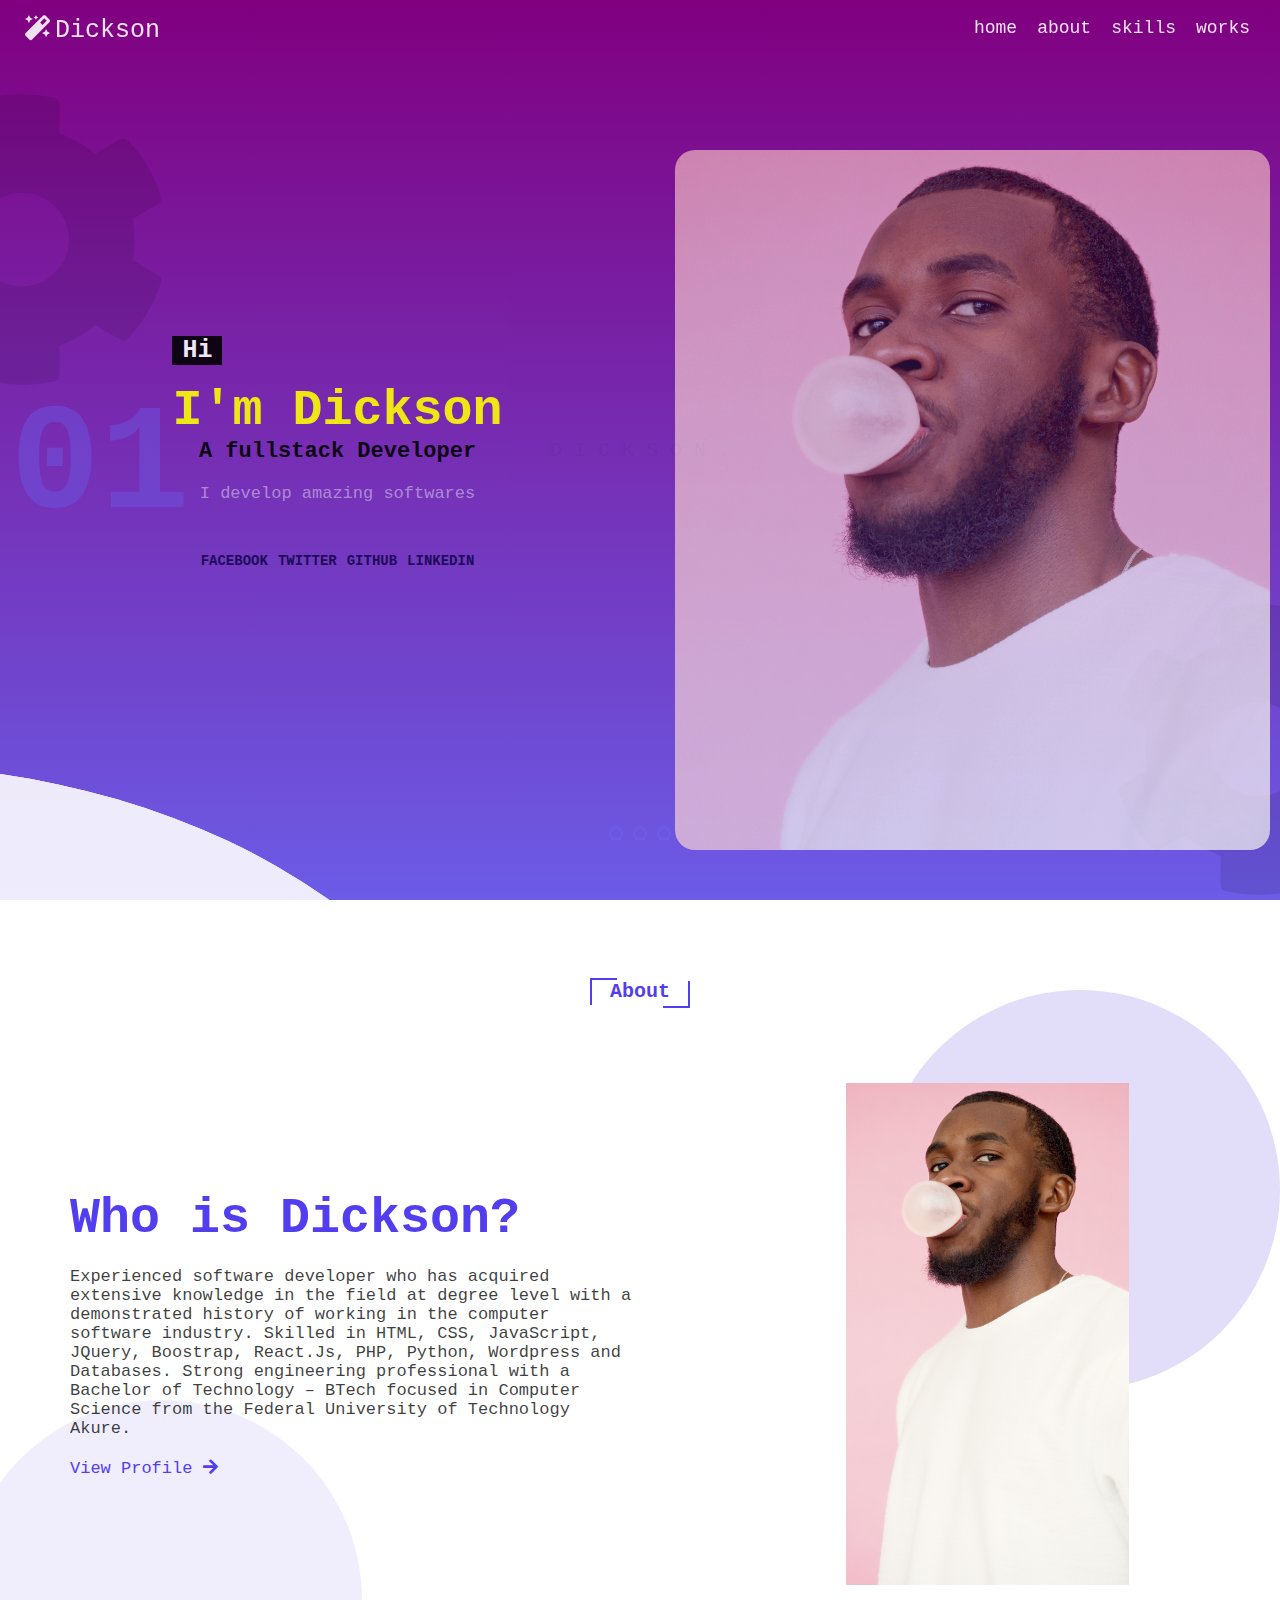
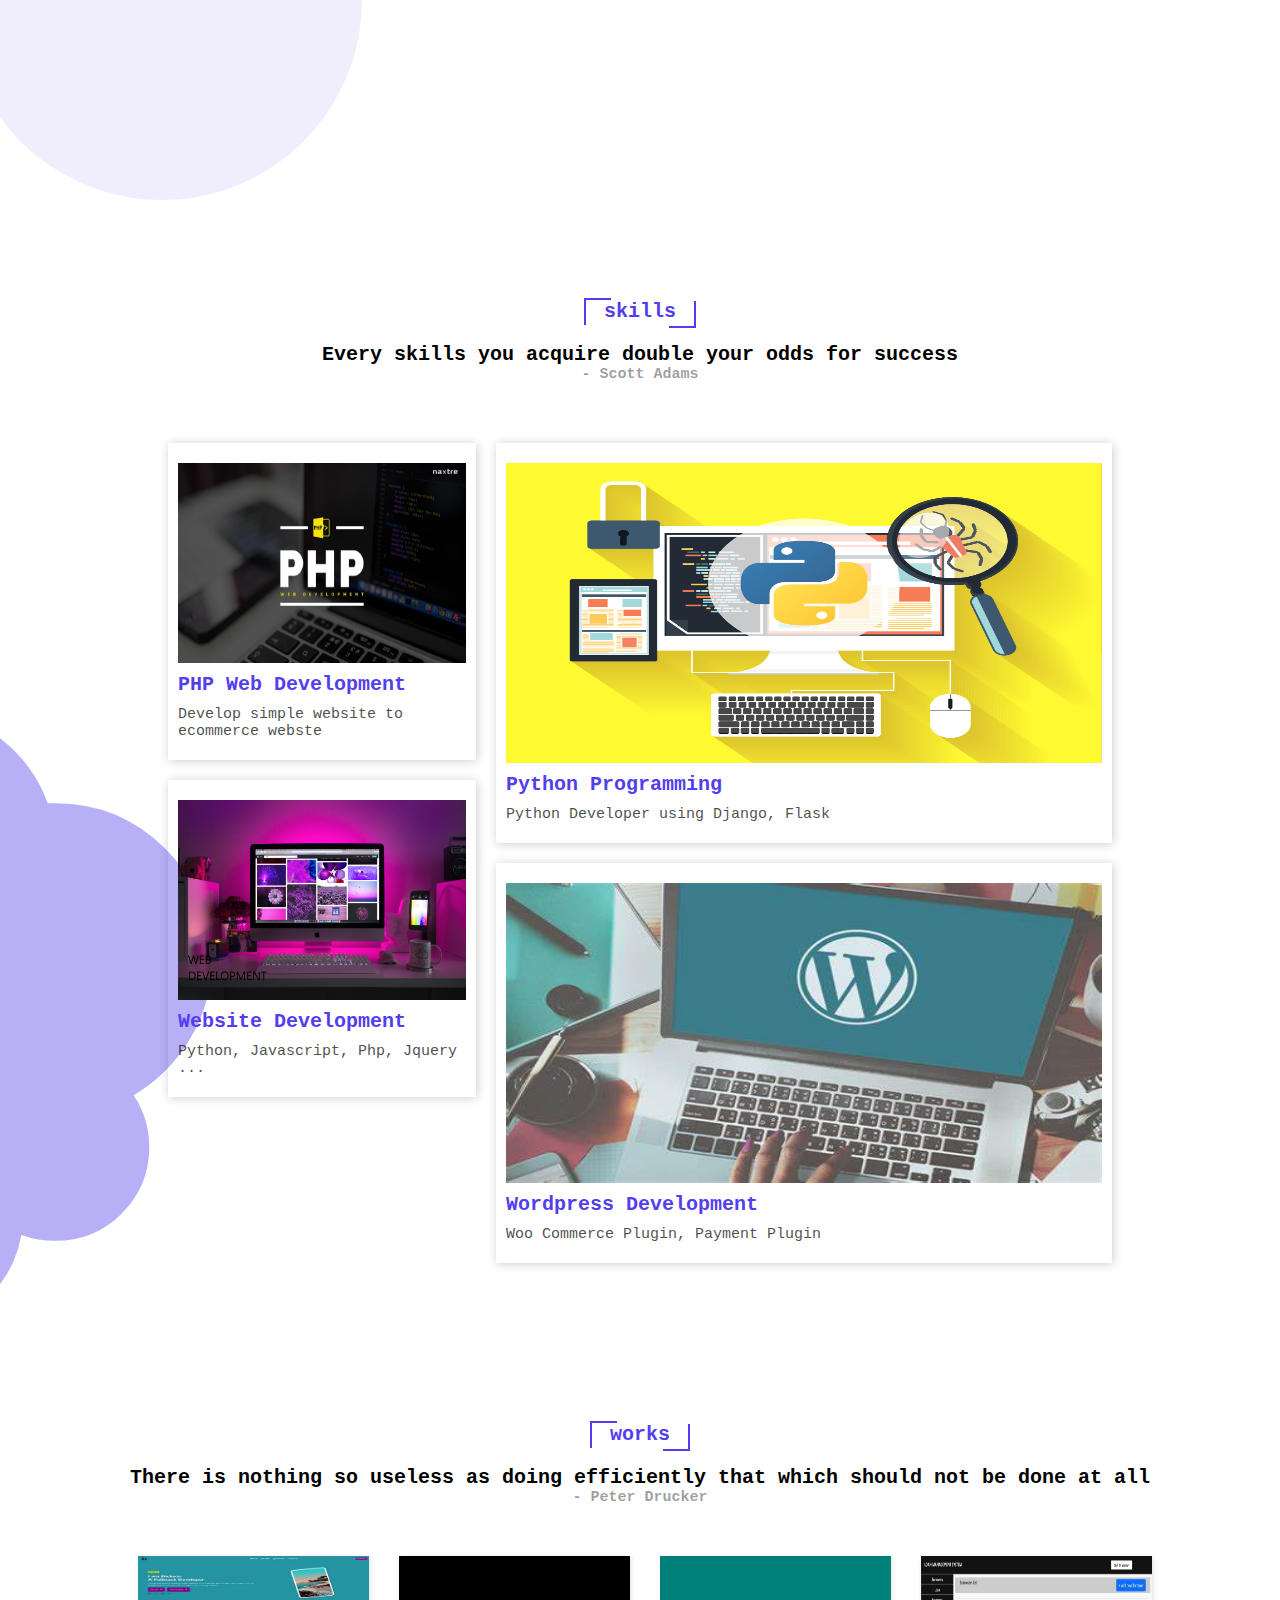
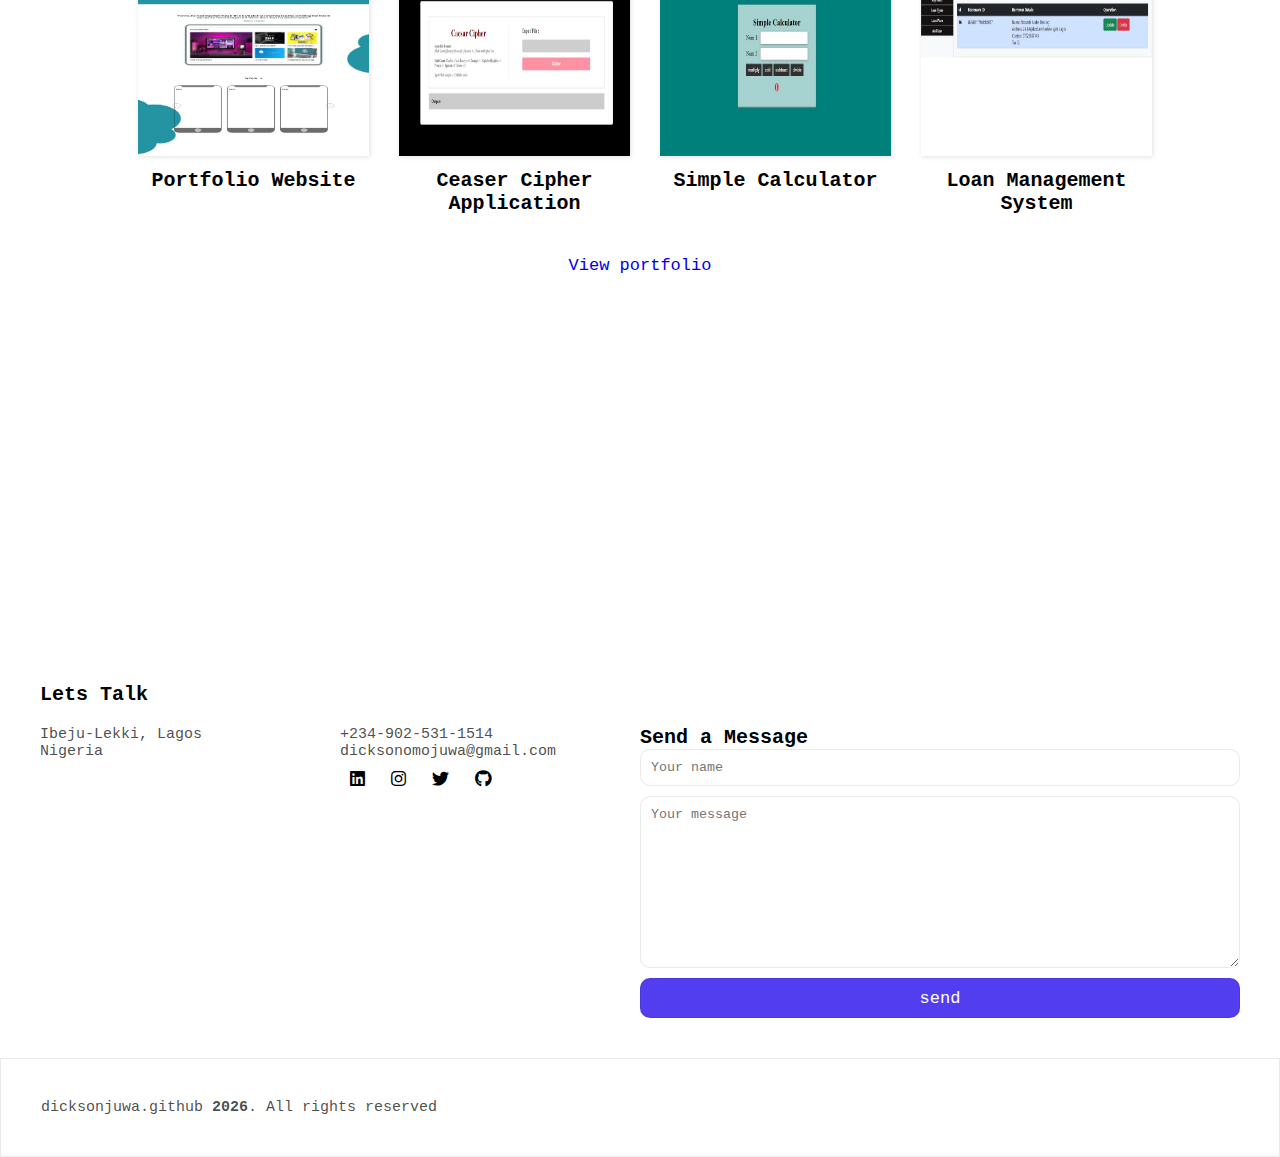
==== commit bc6b26e5: "Update index.html" ====
--- a/index.html
+++ b/index.html
@@ -5,6 +5,7 @@
     <meta http-equiv="X-UA-Compatible" content="IE=edge">
     <meta name="viewport" content="width=device-width, initial-scale=1.0, maximum-scale= 1.0, user-scalable=0">
     <title>juwaDickson portfolio</title>
+    <link rel="icon" href="https://www.flaticon.com/free-icons/heart" type = "image/x-icon">
     <link rel="stylesheet" href="font-awesome/css/all.css">
     <link rel="stylesheet" href="index.css">
     <script src="jquery.js"></script>
@@ -341,4 +342,4 @@
 
 
 </body>
-</html>+</html>
